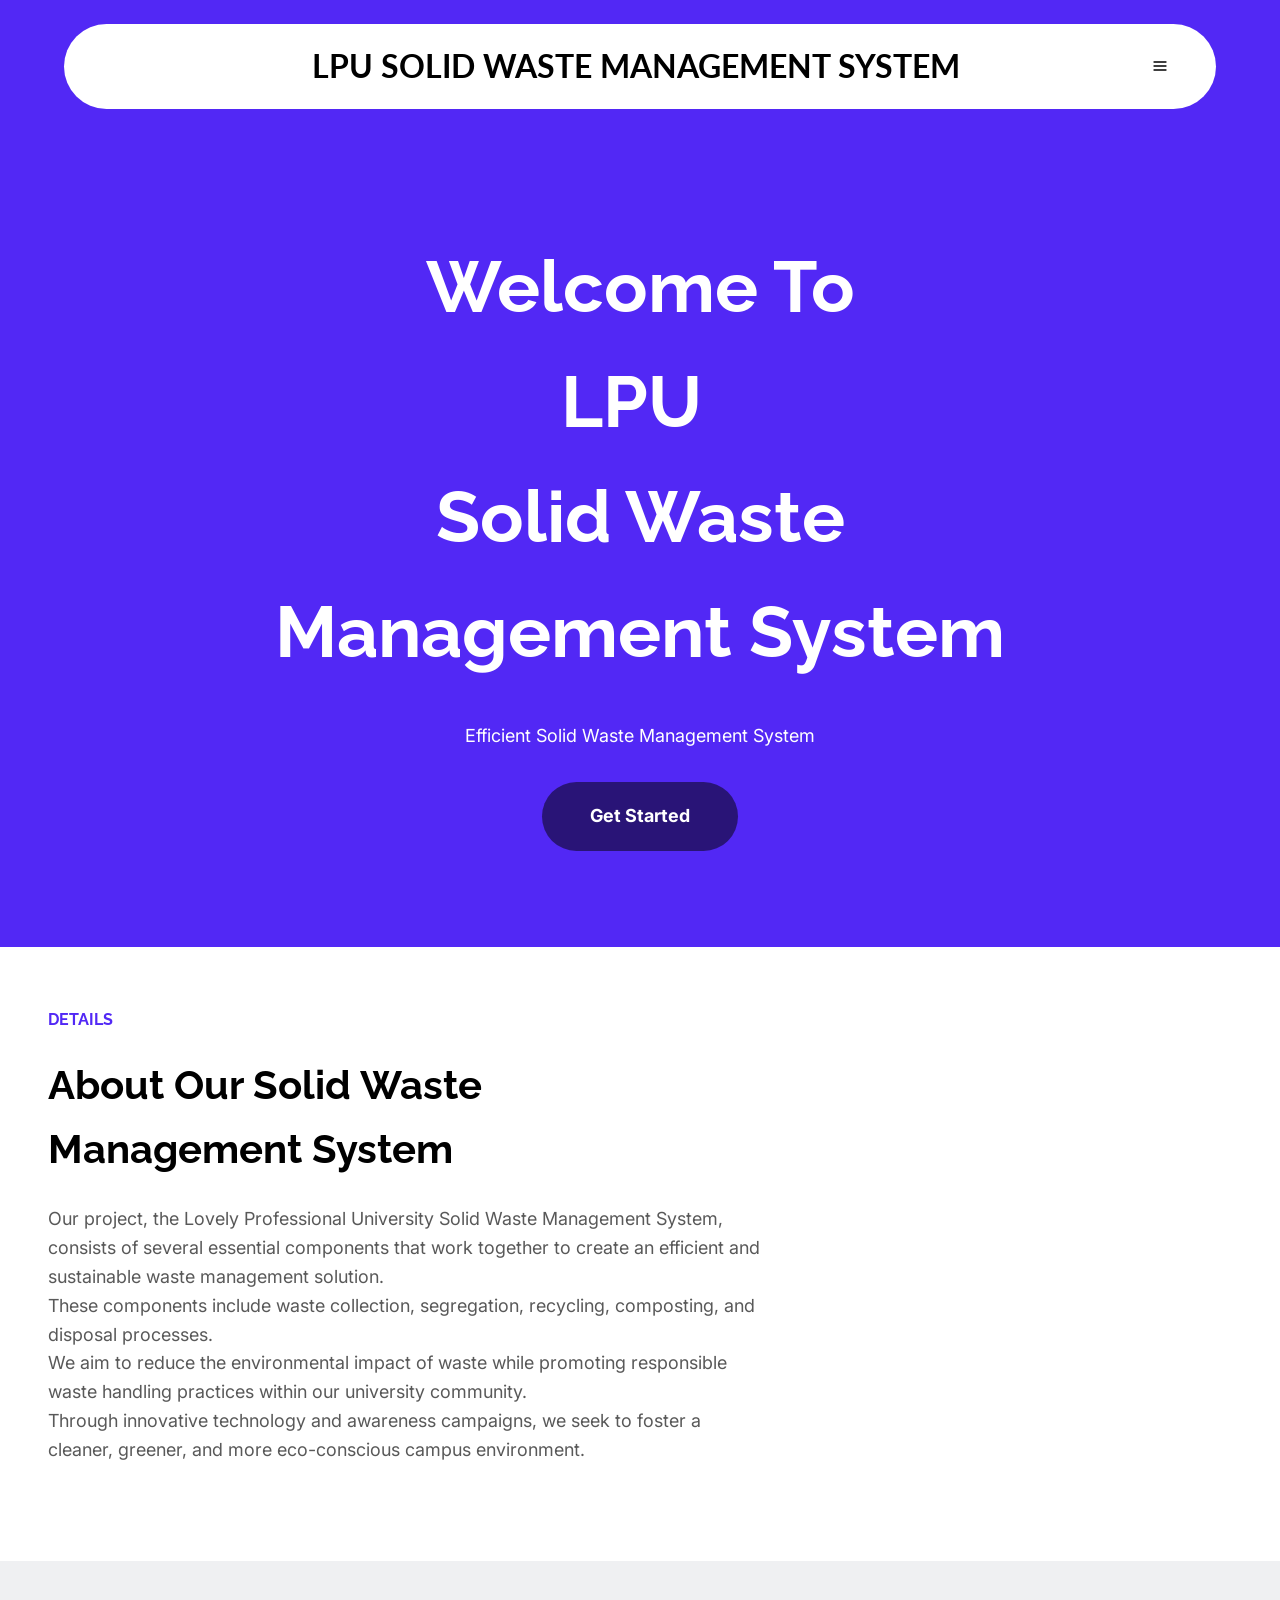
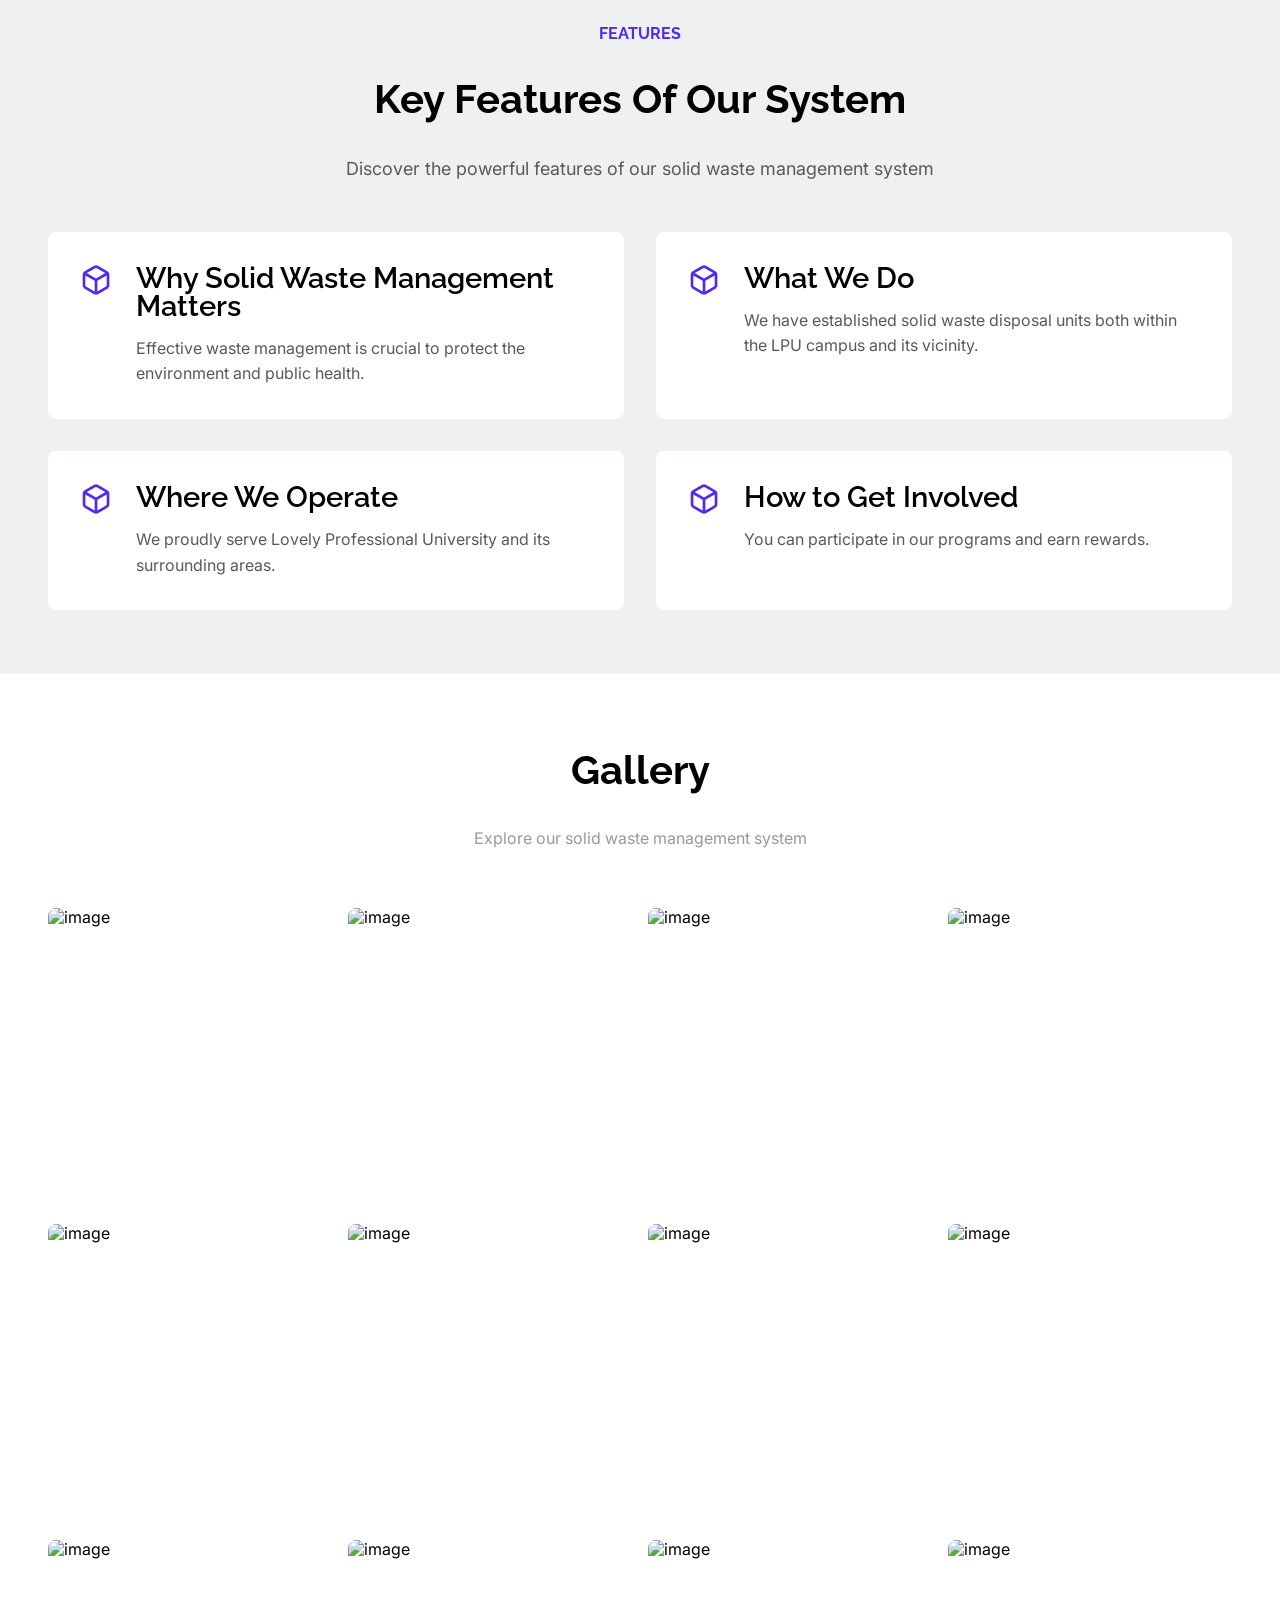
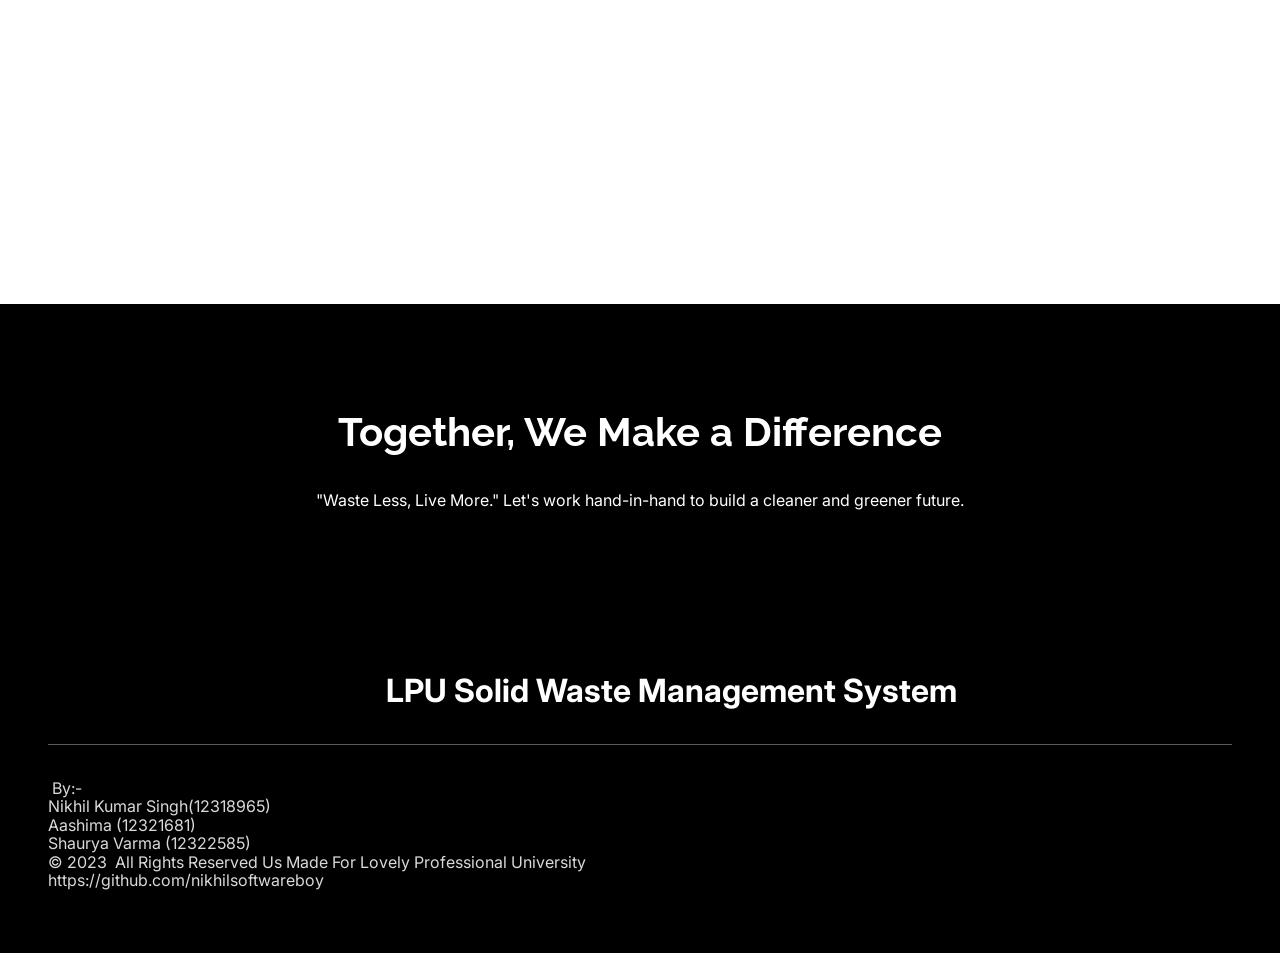
==== index.html @ 10f2317a "Add files via upload" ====
<!DOCTYPE html>
<html lang="en">
  <head>
    <title>Well Informed Appropriate Stinkbug</title>
    <meta property="og:title" content="Well Informed Appropriate Stinkbug" />
    <meta name="viewport" content="width=device-width, initial-scale=1.0" />
    <meta charset="utf-8" />
    <meta property="twitter:card" content="summary_large_image" />

    <style data-tag="reset-style-sheet">
      html {  line-height: 1.15;}body {  margin: 0;}* {  box-sizing: border-box;  border-width: 0;  border-style: solid;}p,li,ul,pre,div,h1,h2,h3,h4,h5,h6,figure,blockquote,figcaption {  margin: 0;  padding: 0;}button {  background-color: transparent;}button,input,optgroup,select,textarea {  font-family: inherit;  font-size: 100%;  line-height: 1.15;  margin: 0;}button,select {  text-transform: none;}button,[type="button"],[type="reset"],[type="submit"] {  -webkit-appearance: button;}button::-moz-focus-inner,[type="button"]::-moz-focus-inner,[type="reset"]::-moz-focus-inner,[type="submit"]::-moz-focus-inner {  border-style: none;  padding: 0;}button:-moz-focus,[type="button"]:-moz-focus,[type="reset"]:-moz-focus,[type="submit"]:-moz-focus {  outline: 1px dotted ButtonText;}a {  color: inherit;  text-decoration: inherit;}input {  padding: 2px 4px;}img {  display: block;}html { scroll-behavior: smooth  }
    </style>
    <style data-tag="default-style-sheet">
      html {
        font-family: Inter;
        font-size: 16px;
      }

      body {
        font-weight: 400;
        font-style:normal;
        text-decoration: none;
        text-transform: none;
        letter-spacing: normal;
        line-height: 1.15;
        color: var(--dl-color-gray-black);
        background-color: var(--dl-color-gray-white);

      }
    </style>
    <link
      rel="stylesheet"
      href="https://fonts.googleapis.com/css2?family=Inter:wght@100;200;300;400;500;600;700;800;900&amp;display=swap"
      data-tag="font"
    />
    <link
      rel="stylesheet"
      href="https://fonts.googleapis.com/css2?family=Raleway:ital,wght@0,100;0,200;0,300;0,400;0,500;0,600;0,700;0,800;0,900;1,100;1,200;1,300;1,400;1,500;1,600;1,700;1,800;1,900&amp;display=swap"
      data-tag="font"
    />
    <link
      rel="stylesheet"
      href="https://fonts.googleapis.com/css2?family=Lato:ital,wght@0,100;0,300;0,400;0,700;0,900;1,100;1,300;1,400;1,700;1,900&amp;display=swap"
      data-tag="font"
    />
    <style>
      @keyframes fade-in-left {
        0% {
          opacity: 0;
          transform: translateX(-20px);
        }
        100% {
          opacity: 1;
          transform: translateX(0);
        }
      }
    </style>
  </head>
  <body>
    <link rel="stylesheet" href="./style.css" />
    <div>
      <link href="./index.css" rel="stylesheet" />

      <div class="home-container">
        <div class="home-header">
          <header data-thq="thq-navbar" class="home-navbar-interactive">
            <div class="home-container1">
              <div data-thq="thq-navbar-nav" class="home-desktop-menu">
                <div class="home-buttons"></div>
              </div>
            </div>
            <span class="home-logo">
              &nbsp; LPU Solid Waste maNAGEMENT system&nbsp;
            </span>
            <div data-thq="thq-burger-menu" class="home-burger-menu">
              <svg viewBox="0 0 1024 1024" class="home-icon">
                <path
                  d="M128 554.667h768c23.552 0 42.667-19.115 42.667-42.667s-19.115-42.667-42.667-42.667h-768c-23.552 0-42.667 19.115-42.667 42.667s19.115 42.667 42.667 42.667zM128 298.667h768c23.552 0 42.667-19.115 42.667-42.667s-19.115-42.667-42.667-42.667h-768c-23.552 0-42.667 19.115-42.667 42.667s19.115 42.667 42.667 42.667zM128 810.667h768c23.552 0 42.667-19.115 42.667-42.667s-19.115-42.667-42.667-42.667h-768c-23.552 0-42.667 19.115-42.667 42.667s19.115 42.667 42.667 42.667z"
                ></path>
              </svg>
            </div>
            <div data-thq="thq-mobile-menu" class="home-mobile-menu">
              <div class="home-nav">
                <div class="home-top">
                  <span class="home-logo1">WASTE</span>
                  <div data-thq="thq-close-menu" class="home-close-menu">
                    <svg viewBox="0 0 1024 1024" class="home-icon02">
                      <path
                        d="M810 274l-238 238 238 238-60 60-238-238-238 238-60-60 238-238-238-238 60-60 238 238 238-238z"
                      ></path>
                    </svg>
                  </div>
                </div>
                <nav class="home-links">
                  <span class="home-nav1">Home</span>
                  <span class="home-nav2">About</span>
                  <span class="home-nav3">Services</span>
                  <span class="home-nav4">Features</span>
                  <span class="home-nav5">Contact</span>
                </nav>
                <div class="home-buttons1">
                  <button class="home-login button">Login</button>
                  <button class="home-register button">Register</button>
                </div>
              </div>
              <div>
                <svg viewBox="0 0 950.8571428571428 1024" class="home-icon04">
                  <path
                    d="M925.714 233.143c-25.143 36.571-56.571 69.143-92.571 95.429 0.571 8 0.571 16 0.571 24 0 244-185.714 525.143-525.143 525.143-104.571 0-201.714-30.286-283.429-82.857 14.857 1.714 29.143 2.286 44.571 2.286 86.286 0 165.714-29.143 229.143-78.857-81.143-1.714-149.143-54.857-172.571-128 11.429 1.714 22.857 2.857 34.857 2.857 16.571 0 33.143-2.286 48.571-6.286-84.571-17.143-148-91.429-148-181.143v-2.286c24.571 13.714 53.143 22.286 83.429 23.429-49.714-33.143-82.286-89.714-82.286-153.714 0-34.286 9.143-65.714 25.143-93.143 90.857 112 227.429 185.143 380.571 193.143-2.857-13.714-4.571-28-4.571-42.286 0-101.714 82.286-184.571 184.571-184.571 53.143 0 101.143 22.286 134.857 58.286 41.714-8 81.714-23.429 117.143-44.571-13.714 42.857-42.857 78.857-81.143 101.714 37.143-4 73.143-14.286 106.286-28.571z"
                  ></path></svg
                ><svg viewBox="0 0 877.7142857142857 1024" class="home-icon06">
                  <path
                    d="M585.143 512c0-80.571-65.714-146.286-146.286-146.286s-146.286 65.714-146.286 146.286 65.714 146.286 146.286 146.286 146.286-65.714 146.286-146.286zM664 512c0 124.571-100.571 225.143-225.143 225.143s-225.143-100.571-225.143-225.143 100.571-225.143 225.143-225.143 225.143 100.571 225.143 225.143zM725.714 277.714c0 29.143-23.429 52.571-52.571 52.571s-52.571-23.429-52.571-52.571 23.429-52.571 52.571-52.571 52.571 23.429 52.571 52.571zM438.857 152c-64 0-201.143-5.143-258.857 17.714-20 8-34.857 17.714-50.286 33.143s-25.143 30.286-33.143 50.286c-22.857 57.714-17.714 194.857-17.714 258.857s-5.143 201.143 17.714 258.857c8 20 17.714 34.857 33.143 50.286s30.286 25.143 50.286 33.143c57.714 22.857 194.857 17.714 258.857 17.714s201.143 5.143 258.857-17.714c20-8 34.857-17.714 50.286-33.143s25.143-30.286 33.143-50.286c22.857-57.714 17.714-194.857 17.714-258.857s5.143-201.143-17.714-258.857c-8-20-17.714-34.857-33.143-50.286s-30.286-25.143-50.286-33.143c-57.714-22.857-194.857-17.714-258.857-17.714zM877.714 512c0 60.571 0.571 120.571-2.857 181.143-3.429 70.286-19.429 132.571-70.857 184s-113.714 67.429-184 70.857c-60.571 3.429-120.571 2.857-181.143 2.857s-120.571 0.571-181.143-2.857c-70.286-3.429-132.571-19.429-184-70.857s-67.429-113.714-70.857-184c-3.429-60.571-2.857-120.571-2.857-181.143s-0.571-120.571 2.857-181.143c3.429-70.286 19.429-132.571 70.857-184s113.714-67.429 184-70.857c60.571-3.429 120.571-2.857 181.143-2.857s120.571-0.571 181.143 2.857c70.286 3.429 132.571 19.429 184 70.857s67.429 113.714 70.857 184c3.429 60.571 2.857 120.571 2.857 181.143z"
                  ></path></svg
                ><svg viewBox="0 0 602.2582857142856 1024" class="home-icon08">
                  <path
                    d="M548 6.857v150.857h-89.714c-70.286 0-83.429 33.714-83.429 82.286v108h167.429l-22.286 169.143h-145.143v433.714h-174.857v-433.714h-145.714v-169.143h145.714v-124.571c0-144.571 88.571-223.429 217.714-223.429 61.714 0 114.857 4.571 130.286 6.857z"
                  ></path>
                </svg>
              </div>
            </div>
          </header>
        </div>
        <div class="home-hero">
          <div class="home-hero1">
            <div class="home-container2">
              <h1 class="home-hero-heading heading1">
                <span class="home-text">Welcome To</span>
                <br />
                <span>LPU&nbsp;</span>
                <br />
                <span>Solid Waste Management System</span>
                <br />
              </h1>
              <span class="home-hero-sub-heading">
                Efficient Solid Waste Management System
              </span>
              <div class="home-btn-group">
                <button class="home-hero-button1 button">Get Started</button>
              </div>
            </div>
          </div>
        </div>
        <div class="home-details">
          <div class="home-details1">
            <div class="home-container3">
              <span class="home-text06 sectionTitle">
                <span>Details</span>
                <br />
              </span>
              <h2 class="home-details-heading heading2">
                About Our Solid Waste Management System
              </h2>
              <span class="home-details-sub-heading">
                <span>
                  Our project, the Lovely Professional University Solid Waste
                  Management System, consists of several essential components
                  that work together to create an efficient and sustainable
                  waste management solution.
                </span>
                <br />
                <span>
                  These components include waste collection, segregation,
                  recycling, composting, and disposal processes.
                </span>
                <br />
                <span>
                  We aim to reduce the environmental impact of waste while
                  promoting responsible waste handling practices within our
                  university community.
                </span>
                <br />
                <span>
                  Through innovative technology and awareness campaigns, we seek
                  to foster a cleaner, greener, and more eco-conscious campus
                  environment.
                </span>
              </span>
            </div>
            <img
              alt="image"
              src="https://yt3.ggpht.com/a-/AAuE7mDfHCKmHfafmrOfYuTd0xUIZ_JilP9uxpet3A=s900-mo-c-c0xffffffff-rj-k-no"
              class="home-details-image"
            />
          </div>
        </div>
        <div class="home-features">
          <div class="home-features-container">
            <div class="home-features1">
              <div class="home-container4">
                <span class="home-text16 sectionTitle">
                  <span>features</span>
                  <br />
                </span>
                <h2 class="home-features-heading heading2">
                  Key Features Of Our System
                </h2>
                <span class="home-features-sub-heading">
                  Discover the powerful features of our solid waste management
                  system
                </span>
              </div>
              <div class="home-container5">
                <div class="feature-card-feature-card">
                  <svg viewBox="0 0 1024 1024" class="feature-card-icon">
                    <path
                      d="M809.003 291.328l-297.003 171.819-297.003-171.819 275.456-157.397c4.779-2.731 9.899-4.48 15.147-5.333 9.301-1.451 18.987 0.128 27.904 5.291zM491.776 979.669c6.016 3.243 12.928 5.077 20.224 5.077 7.381 0 14.336-1.877 20.395-5.163 15.189-2.475 29.909-7.68 43.392-15.36l298.709-170.709c26.368-15.232 45.269-38.315 55.424-64.597 5.675-14.592 8.619-30.165 8.747-46.251v-341.333c0-20.395-4.821-39.723-13.397-56.917-0.939-3.029-2.219-5.973-3.883-8.832-1.963-3.371-4.267-6.357-6.912-8.96-1.323-1.835-2.731-3.669-4.139-5.419-9.813-12.203-21.845-22.528-35.456-30.507l-299.051-170.88c-26.027-15.019-55.467-19.84-83.328-15.531-15.531 2.432-30.507 7.637-44.288 15.488l-298.709 170.709c-16.341 9.429-29.824 21.888-40.149 36.267-2.56 2.56-4.864 5.547-6.784 8.832-1.664 2.901-2.987 5.888-3.925 8.96-1.707 3.456-3.243 6.955-4.608 10.496-5.632 14.635-8.576 30.208-8.704 45.995v341.632c0.043 30.293 10.581 58.197 28.331 80.128 9.813 12.203 21.845 22.528 35.456 30.507l299.051 170.88c13.824 7.979 28.587 13.099 43.605 15.445zM469.333 537.045v340.949l-277.12-158.336c-4.736-2.773-8.832-6.315-12.16-10.411-5.931-7.381-9.387-16.512-9.387-26.581v-318.379zM554.667 877.995v-340.949l298.667-172.757v318.379c-0.043 5.163-1.067 10.496-2.987 15.445-3.413 8.789-9.6 16.384-18.176 21.333z"
                    ></path>
                  </svg>
                  <div class="feature-card-container">
                    <h3 class="feature-card-text heading3">
                      <span>Why Solid Waste Management Matters</span>
                    </h3>
                    <span class="feature-card-text1">
                      <span>
                        Effective waste management is crucial to protect the
                        environment and public health.
                      </span>
                    </span>
                  </div>
                </div>
                <div class="feature-card-feature-card">
                  <svg viewBox="0 0 1024 1024" class="feature-card-icon">
                    <path
                      d="M809.003 291.328l-297.003 171.819-297.003-171.819 275.456-157.397c4.779-2.731 9.899-4.48 15.147-5.333 9.301-1.451 18.987 0.128 27.904 5.291zM491.776 979.669c6.016 3.243 12.928 5.077 20.224 5.077 7.381 0 14.336-1.877 20.395-5.163 15.189-2.475 29.909-7.68 43.392-15.36l298.709-170.709c26.368-15.232 45.269-38.315 55.424-64.597 5.675-14.592 8.619-30.165 8.747-46.251v-341.333c0-20.395-4.821-39.723-13.397-56.917-0.939-3.029-2.219-5.973-3.883-8.832-1.963-3.371-4.267-6.357-6.912-8.96-1.323-1.835-2.731-3.669-4.139-5.419-9.813-12.203-21.845-22.528-35.456-30.507l-299.051-170.88c-26.027-15.019-55.467-19.84-83.328-15.531-15.531 2.432-30.507 7.637-44.288 15.488l-298.709 170.709c-16.341 9.429-29.824 21.888-40.149 36.267-2.56 2.56-4.864 5.547-6.784 8.832-1.664 2.901-2.987 5.888-3.925 8.96-1.707 3.456-3.243 6.955-4.608 10.496-5.632 14.635-8.576 30.208-8.704 45.995v341.632c0.043 30.293 10.581 58.197 28.331 80.128 9.813 12.203 21.845 22.528 35.456 30.507l299.051 170.88c13.824 7.979 28.587 13.099 43.605 15.445zM469.333 537.045v340.949l-277.12-158.336c-4.736-2.773-8.832-6.315-12.16-10.411-5.931-7.381-9.387-16.512-9.387-26.581v-318.379zM554.667 877.995v-340.949l298.667-172.757v318.379c-0.043 5.163-1.067 10.496-2.987 15.445-3.413 8.789-9.6 16.384-18.176 21.333z"
                    ></path>
                  </svg>
                  <div class="feature-card-container">
                    <h3 class="feature-card-text heading3">
                      <span>What We Do</span>
                    </h3>
                    <span class="feature-card-text1">
                      <span>
                        We have established solid waste disposal units both
                        within the LPU campus and its vicinity.
                      </span>
                    </span>
                  </div>
                </div>
                <div class="feature-card-feature-card">
                  <svg viewBox="0 0 1024 1024" class="feature-card-icon">
                    <path
                      d="M809.003 291.328l-297.003 171.819-297.003-171.819 275.456-157.397c4.779-2.731 9.899-4.48 15.147-5.333 9.301-1.451 18.987 0.128 27.904 5.291zM491.776 979.669c6.016 3.243 12.928 5.077 20.224 5.077 7.381 0 14.336-1.877 20.395-5.163 15.189-2.475 29.909-7.68 43.392-15.36l298.709-170.709c26.368-15.232 45.269-38.315 55.424-64.597 5.675-14.592 8.619-30.165 8.747-46.251v-341.333c0-20.395-4.821-39.723-13.397-56.917-0.939-3.029-2.219-5.973-3.883-8.832-1.963-3.371-4.267-6.357-6.912-8.96-1.323-1.835-2.731-3.669-4.139-5.419-9.813-12.203-21.845-22.528-35.456-30.507l-299.051-170.88c-26.027-15.019-55.467-19.84-83.328-15.531-15.531 2.432-30.507 7.637-44.288 15.488l-298.709 170.709c-16.341 9.429-29.824 21.888-40.149 36.267-2.56 2.56-4.864 5.547-6.784 8.832-1.664 2.901-2.987 5.888-3.925 8.96-1.707 3.456-3.243 6.955-4.608 10.496-5.632 14.635-8.576 30.208-8.704 45.995v341.632c0.043 30.293 10.581 58.197 28.331 80.128 9.813 12.203 21.845 22.528 35.456 30.507l299.051 170.88c13.824 7.979 28.587 13.099 43.605 15.445zM469.333 537.045v340.949l-277.12-158.336c-4.736-2.773-8.832-6.315-12.16-10.411-5.931-7.381-9.387-16.512-9.387-26.581v-318.379zM554.667 877.995v-340.949l298.667-172.757v318.379c-0.043 5.163-1.067 10.496-2.987 15.445-3.413 8.789-9.6 16.384-18.176 21.333z"
                    ></path>
                  </svg>
                  <div class="feature-card-container">
                    <h3 class="feature-card-text heading3">
                      <span>Where We Operate</span>
                    </h3>
                    <span class="feature-card-text1">
                      <span>
                        We proudly serve Lovely Professional University and its
                        surrounding areas.
                      </span>
                    </span>
                  </div>
                </div>
                <div class="feature-card-feature-card">
                  <svg viewBox="0 0 1024 1024" class="feature-card-icon">
                    <path
                      d="M809.003 291.328l-297.003 171.819-297.003-171.819 275.456-157.397c4.779-2.731 9.899-4.48 15.147-5.333 9.301-1.451 18.987 0.128 27.904 5.291zM491.776 979.669c6.016 3.243 12.928 5.077 20.224 5.077 7.381 0 14.336-1.877 20.395-5.163 15.189-2.475 29.909-7.68 43.392-15.36l298.709-170.709c26.368-15.232 45.269-38.315 55.424-64.597 5.675-14.592 8.619-30.165 8.747-46.251v-341.333c0-20.395-4.821-39.723-13.397-56.917-0.939-3.029-2.219-5.973-3.883-8.832-1.963-3.371-4.267-6.357-6.912-8.96-1.323-1.835-2.731-3.669-4.139-5.419-9.813-12.203-21.845-22.528-35.456-30.507l-299.051-170.88c-26.027-15.019-55.467-19.84-83.328-15.531-15.531 2.432-30.507 7.637-44.288 15.488l-298.709 170.709c-16.341 9.429-29.824 21.888-40.149 36.267-2.56 2.56-4.864 5.547-6.784 8.832-1.664 2.901-2.987 5.888-3.925 8.96-1.707 3.456-3.243 6.955-4.608 10.496-5.632 14.635-8.576 30.208-8.704 45.995v341.632c0.043 30.293 10.581 58.197 28.331 80.128 9.813 12.203 21.845 22.528 35.456 30.507l299.051 170.88c13.824 7.979 28.587 13.099 43.605 15.445zM469.333 537.045v340.949l-277.12-158.336c-4.736-2.773-8.832-6.315-12.16-10.411-5.931-7.381-9.387-16.512-9.387-26.581v-318.379zM554.667 877.995v-340.949l298.667-172.757v318.379c-0.043 5.163-1.067 10.496-2.987 15.445-3.413 8.789-9.6 16.384-18.176 21.333z"
                    ></path>
                  </svg>
                  <div class="feature-card-container">
                    <h3 class="feature-card-text heading3">
                      <span>How to Get Involved</span>
                    </h3>
                    <span class="feature-card-text1">
                      <span>
                        You can participate in our programs and earn rewards.
                      </span>
                    </span>
                  </div>
                </div>
              </div>
            </div>
          </div>
        </div>
        <div class="home-gallery">
          <div class="home-gallery1">
            <h1 class="home-gallery-heading heading2">Gallery</h1>
            <span class="home-gallery-sub-heading">
              Explore our solid waste management system
            </span>
            <div class="home-container6">
              <div
                class="gallery-card3-gallery-card gallery-card3-root-class-name"
              >
                <img
                  alt="image"
                  src="https://encrypted-tbn0.gstatic.com/images?q=tbn:ANd9GcTvKQ8Y_Smaj_hsnzqI1EfhHM77uLbEuYyrBWVQsUe5ywedbfPXI1kIBJSXnTvp5ULg75Q&amp;usqp=CAU"
                  class="gallery-card3-image"
                />
              </div>
              <div
                class="gallery-card3-gallery-card gallery-card3-root-class-name1"
              >
                <img
                  alt="image"
                  src="https://cdn.britannica.com/02/141102-050-82CB8A59/Bulldozers-landfill.jpg"
                  class="gallery-card3-image"
                />
              </div>
              <div
                class="gallery-card3-gallery-card gallery-card3-root-class-name3"
              >
                <img
                  alt="image"
                  src="https://images.unsplash.com/photo-1517089596392-fb9a9033e05b?crop=entropy&amp;cs=tinysrgb&amp;fit=max&amp;fm=jpg&amp;ixid=M3w5MTMyMXwwfDF8cmFuZG9tfHx8fHx8fHx8MTY5OTQ2OTMxNXw&amp;ixlib=rb-4.0.3&amp;q=80&amp;w=400"
                  class="gallery-card3-image"
                />
              </div>
              <div
                class="gallery-card3-gallery-card gallery-card3-root-class-name2"
              >
                <img
                  alt="image"
                  src="https://encrypted-tbn0.gstatic.com/images?q=tbn:ANd9GcSQgepjjGo5iROyVCfMu6J8qBmb7WTWABnWIqV7XJyQnZBQjOolhm0Gj_L2SnJ195JWX-o&amp;usqp=CAU"
                  class="gallery-card3-image"
                />
              </div>
              <div
                class="gallery-card3-gallery-card gallery-card3-root-class-name4"
              >
                <img
                  alt="image"
                  src="https://images.unsplash.com/photo-1619975101891-8dc1c752aece?crop=entropy&amp;cs=tinysrgb&amp;fit=max&amp;fm=jpg&amp;ixid=M3w5MTMyMXwwfDF8cmFuZG9tfHx8fHx8fHx8MTY5OTQ2OTMxNXw&amp;ixlib=rb-4.0.3&amp;q=80&amp;w=400"
                  class="gallery-card3-image"
                />
              </div>
              <div
                class="gallery-card3-gallery-card gallery-card3-root-class-name5"
              >
                <img
                  alt="image"
                  src="https://encrypted-tbn0.gstatic.com/images?q=tbn:ANd9GcS6if8F3vrN01oordurTvw_cZBuQeyVDV_ixPeg3j5fuL4x43UlsKlNPH7FL1Md8yBS7Ak&amp;usqp=CAU"
                  class="gallery-card3-image"
                />
              </div>
              <div
                class="gallery-card3-gallery-card gallery-card3-root-class-name6"
              >
                <img
                  alt="image"
                  src="https://images.unsplash.com/photo-1574676039880-73da8368f0eb?crop=entropy&amp;cs=tinysrgb&amp;fit=max&amp;fm=jpg&amp;ixid=M3w5MTMyMXwwfDF8cmFuZG9tfHx8fHx8fHx8MTY5OTQ2OTMxNXw&amp;ixlib=rb-4.0.3&amp;q=80&amp;w=400"
                  class="gallery-card3-image"
                />
              </div>
              <div
                class="gallery-card3-gallery-card gallery-card3-root-class-name7"
              >
                <img
                  alt="image"
                  src="https://images.unsplash.com/photo-1654029351841-11a8c69582db?crop=entropy&amp;cs=tinysrgb&amp;fit=max&amp;fm=jpg&amp;ixid=M3w5MTMyMXwwfDF8cmFuZG9tfHx8fHx8fHx8MTY5OTQ2OTMxNXw&amp;ixlib=rb-4.0.3&amp;q=80&amp;w=400"
                  class="gallery-card3-image"
                />
              </div>
              <div
                class="gallery-card3-gallery-card gallery-card3-root-class-name8"
              >
                <img
                  alt="image"
                  src="https://encrypted-tbn0.gstatic.com/images?q=tbn:ANd9GcQrSR-jgi5GivRZKGS0ccUViqAJtrSYt0BmRBURQ-lxYDC1wPjWrSSx6zG77BKS91bAak8&amp;usqp=CAU"
                  class="gallery-card3-image"
                />
              </div>
              <div
                class="gallery-card3-gallery-card gallery-card3-root-class-name9"
              >
                <img
                  alt="image"
                  src="https://images.unsplash.com/photo-1487491424367-7571f9afbb30?crop=entropy&amp;cs=tinysrgb&amp;fit=max&amp;fm=jpg&amp;ixid=M3w5MTMyMXwwfDF8cmFuZG9tfHx8fHx8fHx8MTY5OTQ2OTMxNXw&amp;ixlib=rb-4.0.3&amp;q=80&amp;w=400"
                  class="gallery-card3-image"
                />
              </div>
              <div
                class="gallery-card3-gallery-card gallery-card3-root-class-name10"
              >
                <img
                  alt="image"
                  src="https://images.unsplash.com/photo-1579474719499-078545814cb2?crop=entropy&amp;cs=tinysrgb&amp;fit=max&amp;fm=jpg&amp;ixid=M3w5MTMyMXwwfDF8cmFuZG9tfHx8fHx8fHx8MTY5OTQ2OTMxNXw&amp;ixlib=rb-4.0.3&amp;q=80&amp;w=400"
                  class="gallery-card3-image"
                />
              </div>
              <div
                class="gallery-card3-gallery-card gallery-card3-root-class-name11"
              >
                <img
                  alt="image"
                  src="https://images.unsplash.com/photo-1620676524838-7017c424120e?crop=entropy&amp;cs=tinysrgb&amp;fit=max&amp;fm=jpg&amp;ixid=M3w5MTMyMXwwfDF8cmFuZG9tfHx8fHx8fHx8MTY5OTQ2OTMxNXw&amp;ixlib=rb-4.0.3&amp;q=80&amp;w=400"
                  class="gallery-card3-image"
                />
              </div>
            </div>
          </div>
        </div>
        <div class="home-banner">
          <div class="home-banner1">
            <h1 class="home-banner-heading heading2">
              Together, We Make a Difference
            </h1>
            <span class="home-banner-sub-heading">
              "Waste Less, Live More." Let's work hand-in-hand to build a
              cleaner and greener future.
            </span>
          </div>
        </div>
        <div class="home-footer">
          <footer class="home-footer1">
            <div class="home-container7">
              <span class="home-logo2">
                &nbsp; &nbsp; &nbsp; &nbsp; &nbsp; &nbsp; &nbsp; &nbsp; &nbsp;
                &nbsp; &nbsp; &nbsp; &nbsp; &nbsp; &nbsp; LPU Solid Waste
                Management System&nbsp; &nbsp; &nbsp; &nbsp; &nbsp; &nbsp;
                &nbsp; &nbsp; &nbsp; &nbsp;&nbsp;&nbsp;
              </span>
            </div>
            <div class="home-separator"></div>
            <div class="home-container8">
              <span class="home-text19">
                <span>&nbsp;By:-</span>
                <br />
                <span>Nikhil Kumar Singh(12318965)</span>
                <br />
                <span>Aashima (12321681)</span>
                <br />
                <span>Shaurya Varma (12322585)</span>
                <br />
                <span>
                  © 2023&nbsp; All Rights Reserved Us Made For Lovely
                  Professional University
                </span>
                <br />
                <span>https://github.com/nikhilsoftwareboy</span>
                <br />
              </span>
            </div>
          </footer>
        </div>
      </div>
    </div>
    <script
      data-section-id="navbar"
      src="https://unpkg.com/@teleporthq/teleport-custom-scripts"
    ></script>
  </body>
</html>
---- style.css ----
:root {
  --dl-color-gray-500: #595959;
  --dl-color-gray-700: #999999;
  --dl-color-gray-800: #595959;
  --dl-color-gray-900: #D9D9D9;
  --dl-size-size-large: 144px;
  --dl-size-size-small: 48px;
  --dl-color-danger-300: #A22020;
  --dl-color-danger-500: #BF2626;
  --dl-color-danger-700: #E14747;
  --dl-color-gray-black: #000000;
  --dl-color-gray-white: #FFFFFF;
  --dl-size-size-medium: 96px;
  --dl-size-size-xlarge: 192px;
  --dl-size-size-xsmall: 16px;
  --dl-space-space-unit: 16px;
  --dl-color-primary-100: #003EB3;
  --dl-color-primary-300: #0074F0;
  --dl-color-primary-500: #14A9FF;
  --dl-color-primary-700: #85DCFF;
  --dl-color-success-300: #199033;
  --dl-color-success-500: #32A94C;
  --dl-color-success-700: #4CC366;
  --dl-size-size-xxlarge: 288px;
  --dl-size-size-maxwidth: 1400px;
  --dl-radius-radius-round: 50%;
  --dl-space-space-halfunit: 8px;
  --dl-space-space-sixunits: 96px;
  --dl-space-space-twounits: 32px;
  --dl-color-primary1-blue60: #e2ddf5ff;
  --dl-color-primary1-blue80: #5228f5ff;
  --dl-radius-radius-radius2: 2px;
  --dl-radius-radius-radius4: 4px;
  --dl-radius-radius-radius8: 8px;
  --dl-space-space-fiveunits: 80px;
  --dl-space-space-fourunits: 64px;
  --dl-color-primary1-blue100: #291477ff;
  --dl-space-space-threeunits: 48px;
  --dl-color-secondary-gray500: #d9d9d9ff;
  --dl-color-secondary-grey400: #eff0f2ff;
  --dl-space-space-oneandhalfunits: 24px;
}
.button {
  color: var(--dl-color-gray-black);
  display: inline-block;
  padding: 0.5rem 1rem;
  border-color: var(--dl-color-gray-black);
  border-width: 1px;
  border-radius: 4px;
  background-color: var(--dl-color-gray-white);
}
.input {
  color: var(--dl-color-gray-black);
  cursor: auto;
  padding: 0.5rem 1rem;
  border-color: var(--dl-color-gray-black);
  border-width: 1px;
  border-radius: 4px;
  background-color: var(--dl-color-gray-white);
}
.textarea {
  color: var(--dl-color-gray-black);
  cursor: auto;
  padding: 0.5rem;
  border-color: var(--dl-color-gray-black);
  border-width: 1px;
  border-radius: 4px;
  background-color: var(--dl-color-gray-white);
}
.list {
  width: 100%;
  margin: 1em 0px 1em 0px;
  display: block;
  padding: 0px 0px 0px 1.5rem;
  list-style-type: none;
  list-style-position: outside;
}
.list-item {
  display: list-item;
}
.teleport-show {
  display: flex !important;
  transform: none !important;
}
.heading2 {
  font-size: 2.5rem;
}
.heading1 {
  font-size: 4.5rem;
  font-weight: 700;
}
.sectionTitle {
  font-size: 1rem;
  font-weight: 700;
  letter-spacing: 1.2;
  text-transform: uppercase;
}
.heading3 {
  font-size: 1.8rem;
}
.heading4 {
  font-size: 1.2rem;
}
.Heading {
  font-size: 32px;
  font-family: Inter;
  font-weight: 700;
  line-height: 1.15;
  text-transform: none;
  text-decoration: none;
}
.Content {
  font-size: 16px;
  font-family: Inter;
  font-weight: 400;
  line-height: 1.15;
  text-transform: none;
  text-decoration: none;
}
@media(max-width: 767px) {
  .heading2 {
    font-size: 1.8rem;
  }
  .heading1 {
    font-size: 2.5rem;
  }
  .heading3 {
    font-size: 1.1rem;
  }
  .heading4 {
    font-size: 1.2rem;
  }
}
---- index.css ----
.feature-card-feature-card {
  width: 100%;
  display: flex;
  padding: var(--dl-space-space-twounits);
  position: relative;
  align-items: flex-start;
  border-radius: var(--dl-radius-radius-radius8);
  flex-direction: row;
  justify-content: flex-start;
  background-color: var(--dl-color-gray-white);
}
.feature-card-icon {
  fill: var(--dl-color-primary1-blue80);
  width: 2rem;
  height: 2rem;
  flex-shrink: 0;
  margin-right: var(--dl-space-space-oneandhalfunits);
}
.feature-card-container {
  gap: var(--dl-space-space-unit);
  display: flex;
  position: relative;
  align-items: flex-start;
  flex-direction: column;
  justify-content: flex-start;
}
.feature-card-text {
  font-family: "Raleway";
  font-weight: 600;
  line-height: 28px;
}
.feature-card-text1 {
  color: var(--dl-color-gray-800);
  line-height: 1.6;
}
@media(max-width: 767px) {
  .feature-card-feature-card {
    flex-direction: row;
  }
  .feature-card-container {
    flex-direction: column;
  }
}
@media(max-width: 479px) {
  .feature-card-container {
    flex-direction: column;
  }
}

.gallery-card3-gallery-card {
  width: 100%;
  height: 300px;
  display: flex;
  position: relative;
  align-items: center;
  flex-direction: column;
  justify-content: center;
}
.gallery-card3-image {
  top: 0px;
  left: 0px;
  right: auto;
  width: 100%;
  bottom: auto;
  height: 300px;
  position: absolute;
  object-fit: cover;
  border-radius: var(--dl-radius-radius-radius8);
}











.gallery-card3-root-class-name11 {
  background-size: cover;
  background-image: url("https://play.teleporthq.io/static/svg/default-img.svg");
}













.home-container {
  width: 100%;
  display: flex;
  overflow: auto;
  min-height: 100vh;
  align-items: center;
  flex-direction: column;
}
.home-header {
  width: 100%;
  display: flex;
  align-items: center;
  padding-top: var(--dl-space-space-oneandhalfunits);
  flex-direction: column;
  padding-bottom: var(--dl-space-space-oneandhalfunits);
  justify-content: center;
  background-color: var(--dl-color-primary1-blue80);
}
.home-navbar-interactive {
  width: 90%;
  display: flex;
  position: sticky;
  max-width: var(--dl-size-size-maxwidth);
  align-items: center;
  padding-top: var(--dl-space-space-oneandhalfunits);
  padding-left: var(--dl-space-space-threeunits);
  border-radius: 50px;
  padding-right: var(--dl-space-space-threeunits);
  padding-bottom: var(--dl-space-space-oneandhalfunits);
  justify-content: space-between;
  background-color: var(--dl-color-gray-white);
}
.home-container1 {
  flex: 0 0 auto;
  width: auto;
  height: auto;
  display: flex;
  align-items: space-between;
  flex-direction: column;
}
.home-desktop-menu {
  flex: 1;
  display: none;
  justify-content: space-between;
}
.home-buttons {
  border: 2px dashed rgba(120, 120, 120, 0.4);
  display: flex;
  align-items: center;
  flex-direction: row;
  justify-content: space-between;
}
.home-logo {
  color: var(--dl-color-gray-black);
  font-size: 2em;
  text-align: justify;
  font-family: "Lato";
  font-weight: bold;
  text-transform: uppercase;
}
.home-burger-menu {
  display: flex;
}
.home-icon {
  width: var(--dl-size-size-xsmall);
  cursor: pointer;
  height: var(--dl-size-size-xsmall);
}
.home-mobile-menu {
  top: 0px;
  left: 0px;
  width: 100%;
  height: 100vh;
  display: none;
  padding: 32px;
  z-index: 100;
  position: absolute;
  border-radius: 50px;
  flex-direction: column;
  justify-content: space-between;
  background-color: var(--dl-color-gray-white);
}
.home-nav {
  display: flex;
  align-items: flex-start;
  flex-direction: column;
}
.home-top {
  width: 100%;
  display: flex;
  align-items: center;
  margin-bottom: var(--dl-space-space-threeunits);
  justify-content: space-between;
}
.home-logo1 {
  font-size: 2em;
  font-weight: bold;
}
.home-close-menu {
  display: flex;
  align-items: center;
  justify-content: center;
}
.home-icon02 {
  fill: var(--dl-color-gray-900);
  width: var(--dl-size-size-xsmall);
  cursor: pointer;
  height: var(--dl-size-size-xsmall);
}
.home-links {
  flex: 0 0 auto;
  display: flex;
  align-self: flex-start;
  align-items: flex-start;
  flex-direction: column;
}
.home-nav1 {
  color: var(--dl-color-gray-black);
  margin-bottom: var(--dl-space-space-unit);
}
.home-nav2 {
  color: var(--dl-color-gray-black);
  margin-bottom: var(--dl-space-space-unit);
}
.home-nav3 {
  color: var(--dl-color-gray-black);
  margin-bottom: var(--dl-space-space-unit);
}
.home-nav4 {
  color: var(--dl-color-gray-black);
  margin-bottom: var(--dl-space-space-unit);
}
.home-nav5 {
  color: var(--dl-color-gray-black);
  margin-bottom: var(--dl-space-space-unit);
}
.home-buttons1 {
  display: flex;
  margin-top: var(--dl-space-space-unit);
  align-items: center;
  flex-direction: row;
  justify-content: space-between;
}
.home-login {
  border-color: var(--dl-color-primary1-blue100);
  border-width: 1px;
  margin-right: var(--dl-space-space-twounits);
  padding-left: 1.5rem;
  border-radius: 30px;
  padding-right: 1.5rem;
}
.home-register {
  color: var(--dl-color-gray-white);
  transition: 0.3s;
  border-color: var(--dl-color-primary1-blue100);
  border-width: 1px;
  padding-left: 1.5rem;
  border-radius: 30px;
  padding-right: 1.5rem;
  background-color: var(--dl-color-primary1-blue100);
}
.home-register:hover {
  border-color: #849492ff;
  background-color: #849492ff;
}
.home-icon04 {
  width: var(--dl-size-size-xsmall);
  height: var(--dl-size-size-xsmall);
  margin-right: var(--dl-space-space-twounits);
}
.home-icon06 {
  width: var(--dl-size-size-xsmall);
  height: var(--dl-size-size-xsmall);
  margin-right: var(--dl-space-space-twounits);
}
.home-icon08 {
  width: var(--dl-size-size-xsmall);
  height: var(--dl-size-size-xsmall);
}
.home-hero {
  flex: 0 0 auto;
  width: 100%;
  height: auto;
  display: flex;
  align-items: flex-start;
  justify-content: center;
  background-color: var(--dl-color-primary1-blue80);
}
.home-hero1 {
  width: 100%;
  display: flex;
  max-width: var(--dl-size-size-maxwidth);
  min-height: auto;
  align-items: center;
  padding-top: var(--dl-space-space-sixunits);
  padding-left: var(--dl-space-space-threeunits);
  padding-right: var(--dl-space-space-threeunits);
  flex-direction: column;
  padding-bottom: var(--dl-space-space-sixunits);
  justify-content: center;
}
.home-container2 {
  gap: var(--dl-space-space-twounits);
  display: flex;
  align-items: center;
  flex-direction: column;
  justify-content: flex-start;
}
.home-hero-heading {
  color: var(--dl-color-gray-white);
  max-width: 800px;
  text-align: center;
  font-family: "Raleway";
  line-height: 1.6;
}
.home-hero-sub-heading {
  color: var(--dl-color-gray-white);
  font-size: 18px;
  text-align: center;
  line-height: 1.6;
}
.home-btn-group {
  gap: var(--dl-space-space-oneandhalfunits);
  display: flex;
  align-items: center;
  flex-direction: row;
}
.home-hero-button1 {
  color: var(--dl-color-gray-white);
  font-size: 18px;
  transition: 0.3s;
  font-weight: bold;
  padding-top: 1.5rem;
  border-color: var(--dl-color-primary1-blue100);
  border-width: 0px;
  padding-left: 3rem;
  border-radius: 45px;
  padding-right: 3rem;
  padding-bottom: 1.5rem;
  background-color: var(--dl-color-primary1-blue100);
}
.home-hero-button1:hover {
  color: var(--dl-color-gray-white);
  border-color: rgba(41, 20, 119, 0.9);
  background-color: rgba(41, 20, 119, 0.9);
}
.home-details {
  flex: 0 0 auto;
  width: 100%;
  height: auto;
  display: flex;
  align-items: center;
  justify-content: center;
}
.home-details1 {
  width: 100%;
  display: flex;
  max-width: var(--dl-size-size-maxwidth);
  align-items: center;
  padding-top: var(--dl-space-space-fourunits);
  padding-left: var(--dl-space-space-threeunits);
  padding-right: var(--dl-space-space-threeunits);
  padding-bottom: var(--dl-space-space-fourunits);
  justify-content: space-between;
}
.home-container3 {
  flex: 1;
  display: flex;
  align-items: flex-start;
  flex-direction: column;
  justify-content: flex-start;
}
.home-text06 {
  color: var(--dl-color-primary1-blue80);
  text-align: left;
  font-family: "Raleway";
  margin-bottom: var(--dl-space-space-oneandhalfunits);
}
.home-details-heading {
  width: 80%;
  text-align: left;
  font-family: "Raleway";
  line-height: 1.6;
  margin-bottom: var(--dl-space-space-oneandhalfunits);
}
.home-details-sub-heading {
  color: var(--dl-color-gray-800);
  font-size: 18px;
  text-align: left;
  line-height: 1.6;
  margin-bottom: var(--dl-space-space-twounits);
}
.home-details-image {
  width: 400px;
  height: 400px;
  object-fit: cover;
  margin-left: var(--dl-space-space-fourunits);
  border-radius: var(--dl-radius-radius-round);
}
.home-features {
  flex: 0 0 auto;
  width: 100%;
  height: auto;
  display: flex;
  align-items: center;
  justify-content: center;
}
.home-features-container {
  flex: 0 0 auto;
  width: 100%;
  display: flex;
  align-items: center;
  flex-direction: column;
  justify-content: center;
  background-color: var(--dl-color-secondary-grey400);
}
.home-features1 {
  gap: var(--dl-space-space-threeunits);
  width: 100%;
  display: flex;
  max-width: var(--dl-size-size-maxwidth);
  align-items: center;
  padding-top: var(--dl-space-space-fourunits);
  padding-left: var(--dl-space-space-threeunits);
  padding-right: var(--dl-space-space-threeunits);
  flex-direction: column;
  padding-bottom: var(--dl-space-space-fourunits);
  justify-content: flex-start;
}
.home-container4 {
  display: flex;
  align-items: center;
  flex-direction: column;
  justify-content: flex-start;
}
.home-text16 {
  color: var(--dl-color-primary1-blue80);
  font-family: "Raleway";
  margin-bottom: var(--dl-space-space-oneandhalfunits);
}
.home-features-heading {
  font-family: "Raleway";
  line-height: 1.6;
  margin-bottom: var(--dl-space-space-oneandhalfunits);
}
.home-features-sub-heading {
  color: var(--dl-color-gray-800);
  font-size: 18px;
  text-align: center;
  line-height: 1.6;
}
.home-container5 {
  width: 100%;
  display: grid;
  grid-gap: var(--dl-space-space-twounits);
  grid-template-columns: 1fr 1fr;
}
.home-gallery {
  flex: 0 0 auto;
  width: 100%;
  height: auto;
  display: flex;
  align-items: center;
  justify-content: center;
}
.home-gallery1 {
  gap: var(--dl-space-space-oneandhalfunits);
  width: 100%;
  display: flex;
  max-width: var(--dl-size-size-maxwidth);
  align-items: center;
  padding-top: var(--dl-space-space-fourunits);
  padding-left: var(--dl-space-space-threeunits);
  padding-right: var(--dl-space-space-threeunits);
  flex-direction: column;
  padding-bottom: var(--dl-space-space-fourunits);
}
.home-gallery-heading {
  text-align: center;
  font-family: "Raleway";
  line-height: 1.6;
}
.home-gallery-sub-heading {
  color: rgb(153, 153, 153);
  text-align: center;
  line-height: 1.6;
  padding-left: var(--dl-space-space-threeunits);
  padding-right: var(--dl-space-space-threeunits);
}
.home-container6 {
  width: 100%;
  display: grid;
  grid-gap: var(--dl-space-space-unit);
  margin-top: var(--dl-space-space-twounits);
  grid-template-columns: 1fr 1fr 1fr 1fr;
}
.home-banner {
  flex: 0 0 auto;
  width: 100%;
  height: auto;
  display: flex;
  align-items: center;
  justify-content: center;
  background-color: var(--dl-color-gray-black);
}
.home-banner1 {
  gap: var(--dl-space-space-oneandhalfunits);
  width: var(--dl-size-size-maxwidth);
  display: flex;
  position: relative;
  align-items: center;
  padding-top: var(--dl-space-space-sixunits);
  padding-left: var(--dl-space-space-fiveunits);
  padding-right: var(--dl-space-space-fiveunits);
  flex-direction: column;
  padding-bottom: var(--dl-space-space-sixunits);
  justify-content: flex-start;
}
.home-banner-heading {
  color: var(--dl-color-gray-white);
  text-align: center;
  font-family: "Raleway";
  line-height: 1.6;
}
.home-banner-sub-heading {
  color: var(--dl-color-gray-white);
  max-width: var(--dl-size-size-maxwidth);
  text-align: center;
  line-height: 1.6;
}
.home-footer {
  flex: 0 0 auto;
  width: 100%;
  height: auto;
  display: flex;
  align-items: center;
  justify-content: center;
  background-color: var(--dl-color-gray-black);
}
.home-footer1 {
  width: 100%;
  height: 344px;
  display: flex;
  max-width: var(--dl-size-size-maxwidth);
  align-items: center;
  padding-top: var(--dl-space-space-fourunits);
  padding-left: var(--dl-space-space-threeunits);
  padding-right: var(--dl-space-space-threeunits);
  flex-direction: column;
  padding-bottom: var(--dl-space-space-fourunits);
  justify-content: space-between;
}
.home-container7 {
  gap: var(--dl-space-space-oneandhalfunits);
  display: flex;
  max-width: var(--dl-size-size-maxwidth);
  align-items: center;
  flex-direction: column;
  justify-content: flex-start;
}
.home-logo2 {
  color: var(--dl-color-gray-white);
  font-size: 2em;
  font-weight: bold;
}
.home-separator {
  flex: 0 0 auto;
  width: 100%;
  height: 0px;
  display: flex;
  margin-top: var(--dl-space-space-twounits);
  align-items: flex-start;
  margin-left: 0px;
  border-color: var(--dl-color-gray-800);
  border-style: solid;
  border-width: 1px;
  margin-right: 0px;
  margin-bottom: var(--dl-space-space-twounits);
  flex-direction: row;
  border-top-width: 0px;
  border-left-width: 0px;
  border-right-width: 0px;
}
.home-container8 {
  flex: 0 0 auto;
  width: 100%;
  display: flex;
  align-items: center;
  flex-direction: row;
  justify-content: flex-start;
}
.home-text19 {
  color: var(--dl-color-secondary-gray500);
}
@media(max-width: 1200px) {
  .home-desktop-menu {
    display: none;
  }
  .home-burger-menu {
    display: flex;
  }
}
@media(max-width: 991px) {
  .home-hero1 {
    flex-direction: column;
  }
  .home-container2 {
    align-items: center;
    margin-right: 0px;
    margin-bottom: var(--dl-space-space-twounits);
    padding-right: 0px;
  }
  .home-hero-heading {
    text-align: center;
  }
  .home-text {
    text-align: center;
  }
  .home-hero-sub-heading {
    text-align: center;
    padding-left: var(--dl-space-space-threeunits);
    padding-right: var(--dl-space-space-threeunits);
  }
  .home-details-sub-heading {
    text-align: center;
    padding-left: var(--dl-space-space-threeunits);
    padding-right: var(--dl-space-space-threeunits);
  }
  .home-features-sub-heading {
    text-align: center;
    padding-left: var(--dl-space-space-threeunits);
    padding-right: var(--dl-space-space-threeunits);
  }
  .home-gallery-sub-heading {
    text-align: center;
  }
  .home-container6 {
    grid-template-columns: 1fr 1fr 1fr;
  }
  .home-banner-sub-heading {
    max-width: 100%;
  }
}
@media(max-width: 767px) {
  .home-navbar-interactive {
    padding-left: var(--dl-space-space-twounits);
    padding-right: var(--dl-space-space-twounits);
  }
  .home-burger-menu {
    align-items: center;
    justify-content: center;
  }
  .home-mobile-menu {
    padding-top: var(--dl-space-space-oneandhalfunits);
    padding-left: var(--dl-space-space-twounits);
    padding-right: var(--dl-space-space-twounits);
    padding-bottom: var(--dl-space-space-oneandhalfunits);
  }
  .home-nav1 {
    margin-bottom: var(--dl-space-space-unit);
  }
  .home-nav2 {
    margin-left: 0;
    margin-bottom: var(--dl-space-space-unit);
  }
  .home-nav3 {
    margin-left: 0;
    margin-bottom: var(--dl-space-space-unit);
  }
  .home-nav4 {
    margin-left: 0;
    margin-bottom: var(--dl-space-space-unit);
  }
  .home-nav5 {
    margin-left: 0;
    margin-bottom: var(--dl-space-space-unit);
  }
  .home-hero1 {
    padding-left: var(--dl-space-space-twounits);
    padding-right: var(--dl-space-space-twounits);
  }
  .home-hero-sub-heading {
    padding-left: var(--dl-space-space-unit);
    padding-right: var(--dl-space-space-unit);
  }
  .home-details1 {
    align-items: center;
    padding-left: var(--dl-space-space-twounits);
    padding-right: var(--dl-space-space-twounits);
    flex-direction: column;
    justify-content: center;
  }
  .home-container3 {
    align-items: center;
    justify-content: flex-start;
  }
  .home-text06 {
    text-align: center;
  }
  .home-details-heading {
    text-align: center;
  }
  .home-details-sub-heading {
    text-align: center;
    padding-left: var(--dl-space-space-unit);
    padding-right: var(--dl-space-space-unit);
  }
  .home-details-image {
    margin-top: var(--dl-space-space-threeunits);
    margin-left: 0px;
  }
  .home-features1 {
    padding-left: var(--dl-space-space-twounits);
    padding-right: var(--dl-space-space-twounits);
  }
  .home-features-sub-heading {
    padding-left: var(--dl-space-space-unit);
    padding-right: var(--dl-space-space-unit);
  }
  .home-container5 {
    grid-template-columns: 1fr;
  }
  .home-gallery1 {
    padding-left: var(--dl-space-space-twounits);
    padding-right: var(--dl-space-space-twounits);
  }
  .home-gallery-sub-heading {
    padding-left: var(--dl-space-space-unit);
    padding-right: var(--dl-space-space-unit);
  }
  .home-container6 {
    grid-template-columns: 1fr 1fr;
  }
  .home-banner1 {
    padding-left: var(--dl-space-space-twounits);
    padding-right: var(--dl-space-space-twounits);
  }
  .home-banner-sub-heading {
    padding-left: var(--dl-space-space-unit);
    padding-right: var(--dl-space-space-unit);
  }
  .home-footer1 {
    padding-left: var(--dl-space-space-twounits);
    padding-right: var(--dl-space-space-twounits);
  }
  .home-separator {
    margin-top: var(--dl-space-space-oneandhalfunits);
    margin-left: 0px;
    margin-right: 0px;
    margin-bottom: var(--dl-space-space-oneandhalfunits);
  }
  .home-container8 {
    align-items: center;
    flex-direction: column;
    justify-content: space-between;
  }
  .home-text19 {
    margin-bottom: var(--dl-space-space-oneandhalfunits);
  }
}
@media(max-width: 479px) {
  .home-navbar-interactive {
    width: 90%;
    padding: var(--dl-space-space-unit);
  }
  .home-logo {
    font-size: 1.5em;
  }
  .home-mobile-menu {
    padding: 16px;
  }
  .home-logo1 {
    font-size: 1.5em;
  }
  .home-icon02 {
    fill: var(--dl-color-gray-900);
  }
  .home-hero1 {
    padding-top: var(--dl-space-space-twounits);
    padding-left: var(--dl-space-space-unit);
    padding-right: var(--dl-space-space-unit);
    padding-bottom: var(--dl-space-space-twounits);
  }
  .home-container2 {
    margin-bottom: var(--dl-space-space-unit);
  }
  .home-btn-group {
    flex-direction: column;
  }
  .home-features1 {
    padding-top: var(--dl-space-space-twounits);
    padding-left: var(--dl-space-space-unit);
    padding-right: var(--dl-space-space-unit);
    padding-bottom: var(--dl-space-space-twounits);
  }
  .home-gallery1 {
    padding: var(--dl-space-space-unit);
  }
  .home-container6 {
    grid-template-columns: 1fr;
  }
  .home-banner1 {
    padding-top: var(--dl-space-space-twounits);
    padding-left: var(--dl-space-space-unit);
    padding-right: var(--dl-space-space-unit);
    padding-bottom: var(--dl-space-space-twounits);
  }
  .home-footer1 {
    padding: var(--dl-space-space-unit);
  }
  .home-separator {
    margin-top: var(--dl-space-space-oneandhalfunits);
    margin-bottom: var(--dl-space-space-oneandhalfunits);
  }
  .home-container8 {
    align-items: center;
    flex-direction: column;
    justify-content: space-between;
  }
  .home-text19 {
    text-align: center;
    margin-bottom: var(--dl-space-space-oneandhalfunits);
  }
}
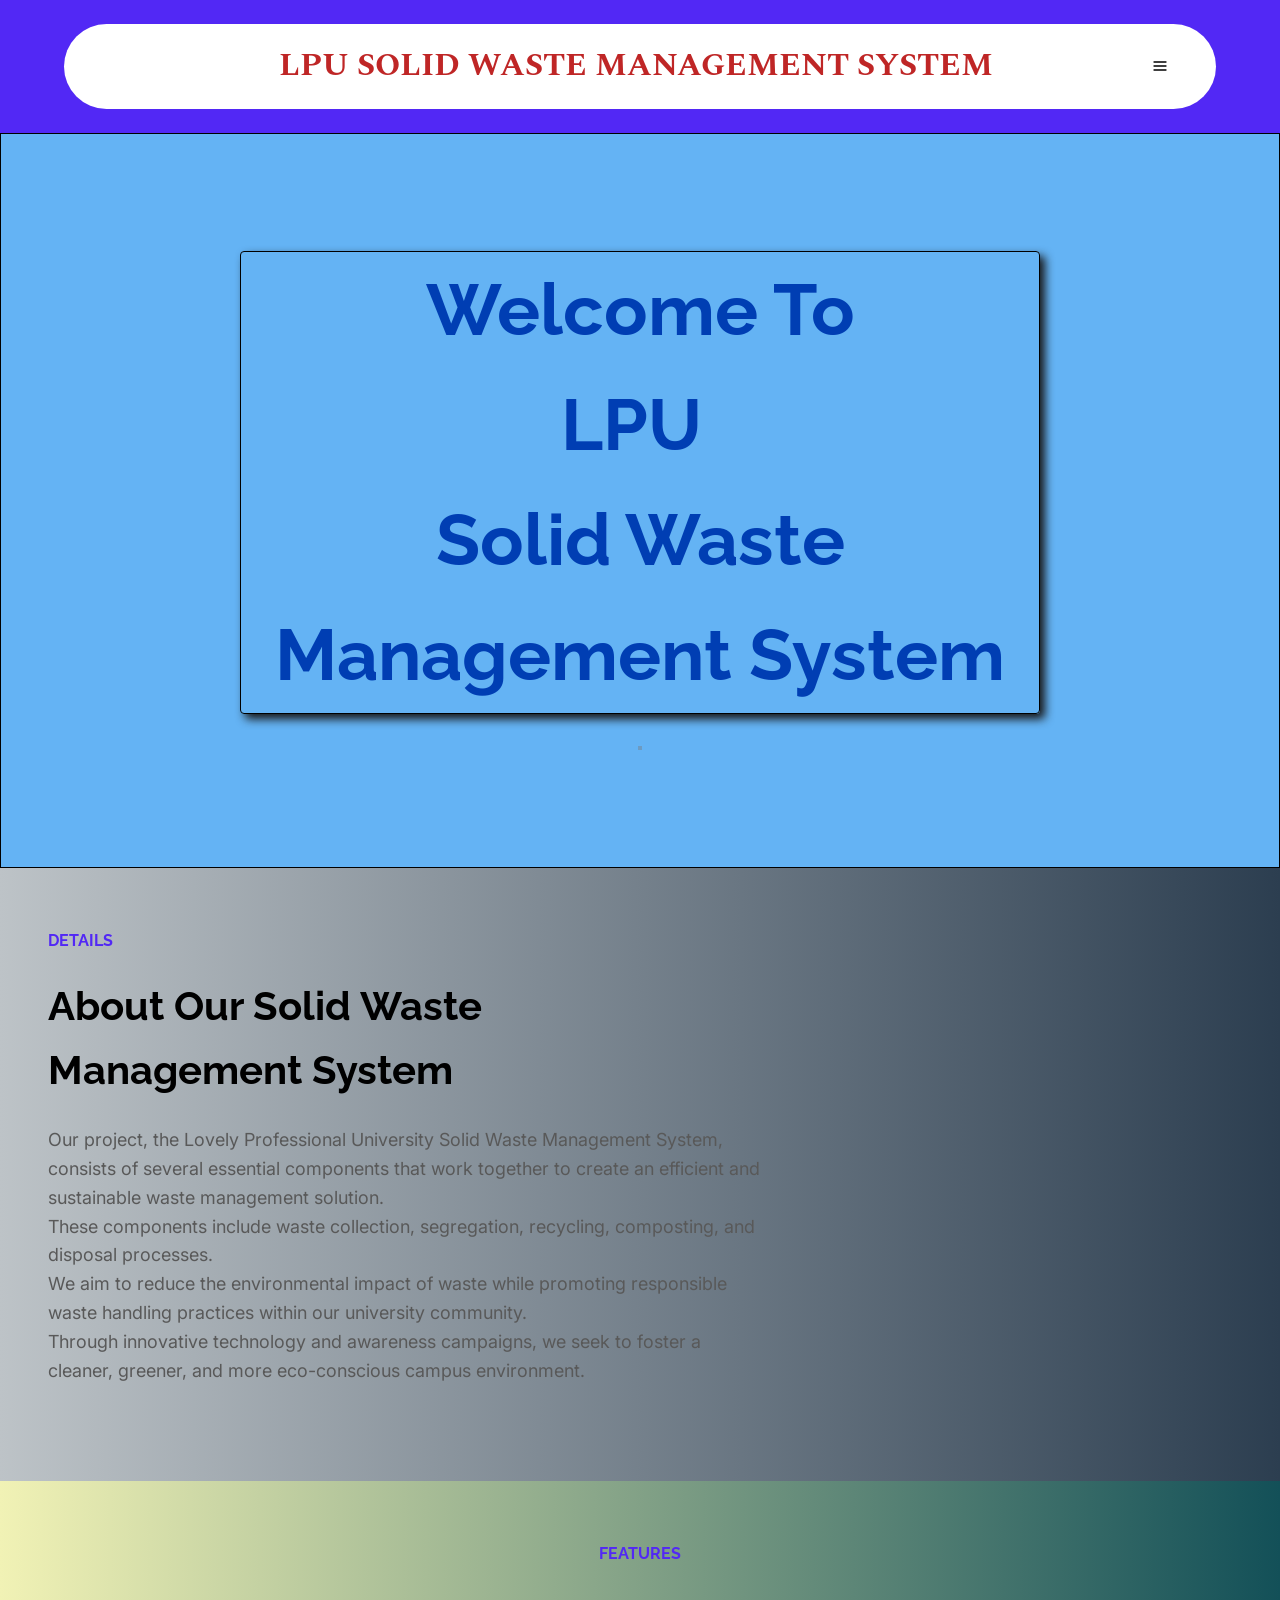
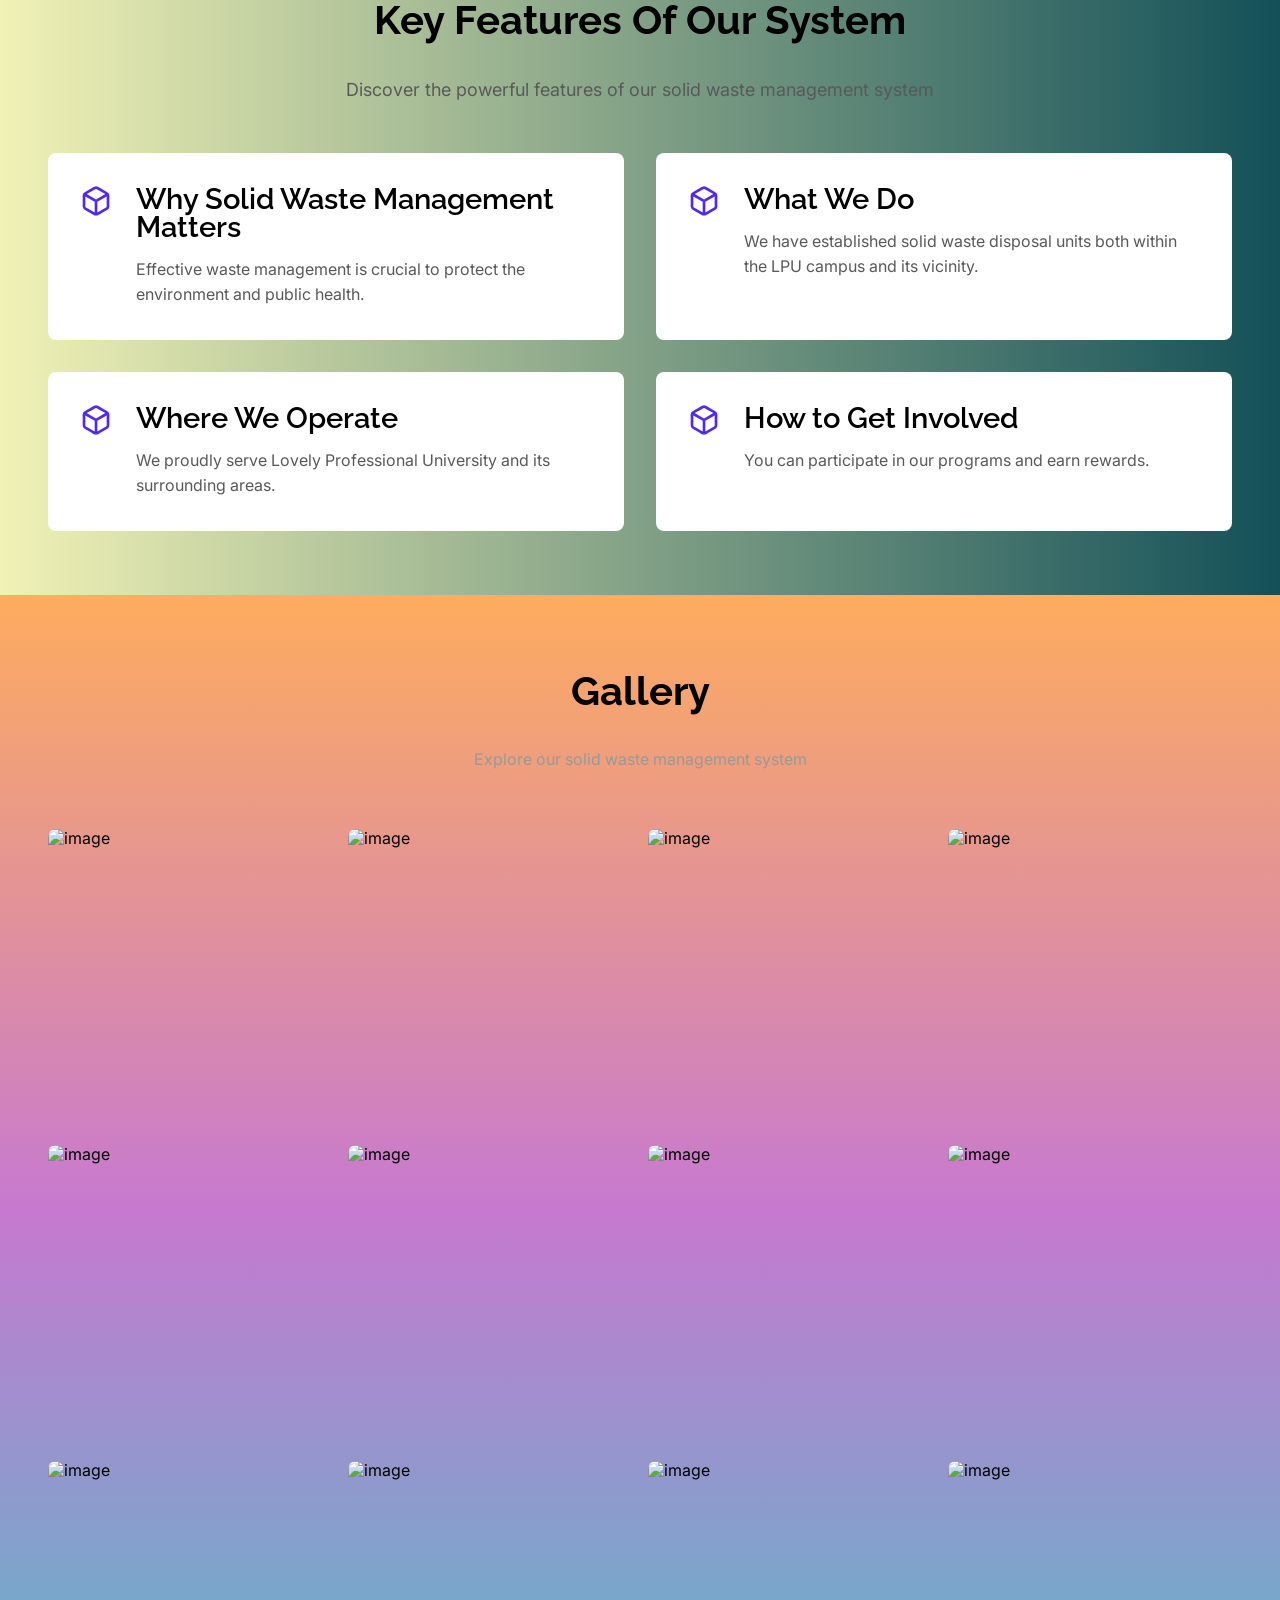
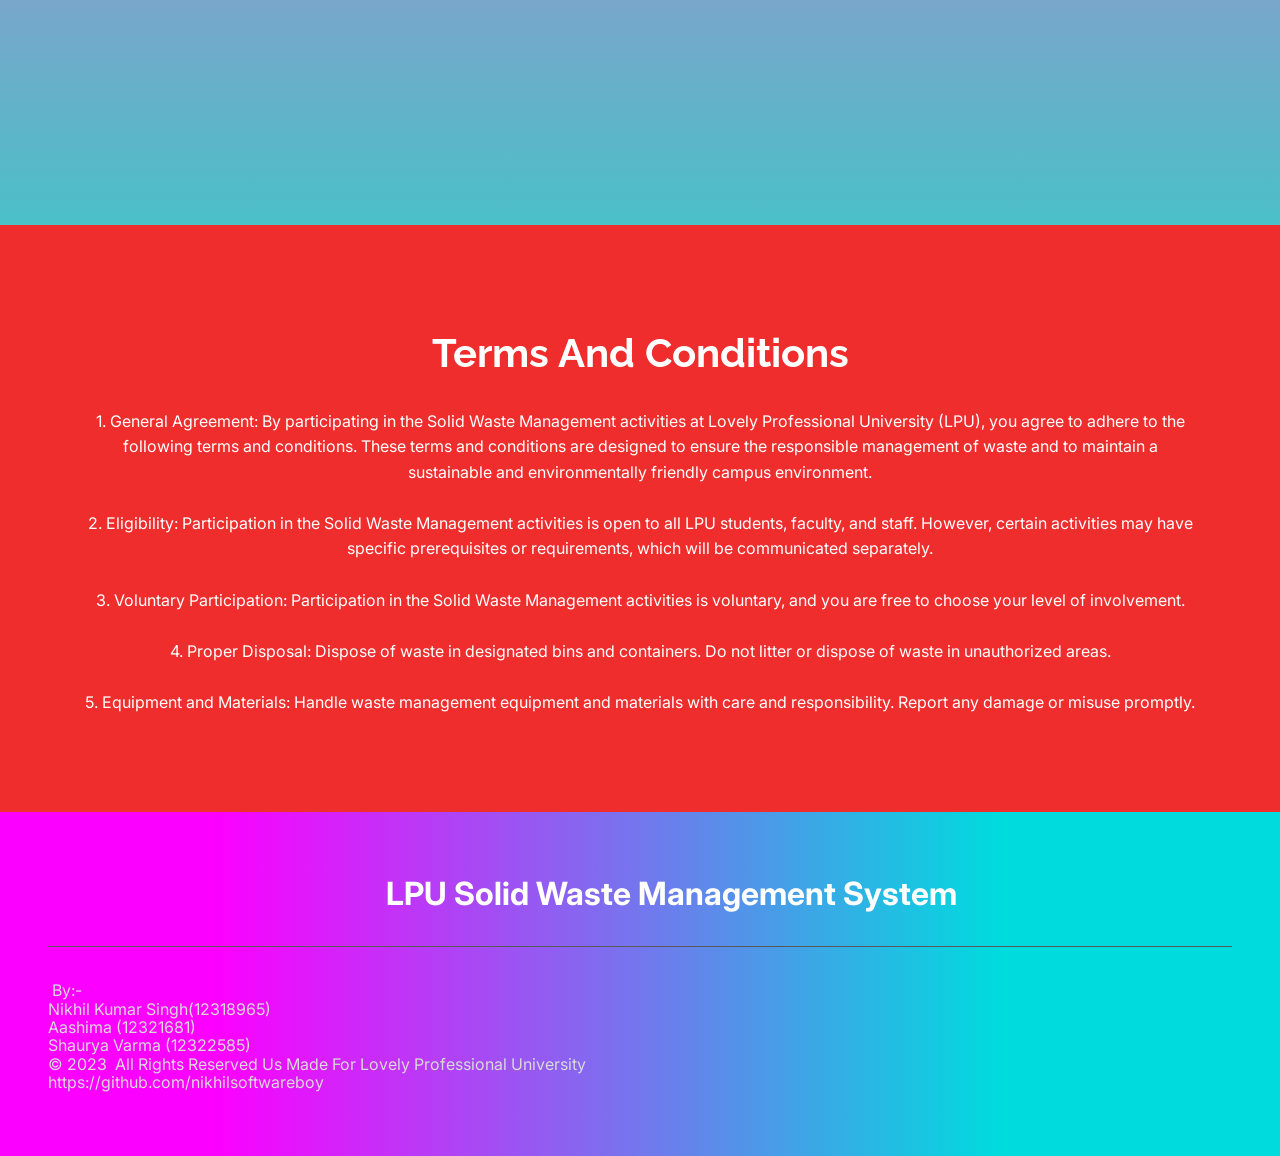
==== commit d51335ee: "Add files via upload" ====
--- a/index.html
+++ b/index.html
@@ -43,6 +43,11 @@
       href="https://fonts.googleapis.com/css2?family=Lato:ital,wght@0,100;0,300;0,400;0,700;0,900;1,100;1,300;1,400;1,700;1,900&amp;display=swap"
       data-tag="font"
     />
+    <link
+      rel="stylesheet"
+      href="https://fonts.googleapis.com/css2?family=Spectral:ital,wght@0,200;0,300;0,400;0,500;0,600;0,700;0,800;1,200;1,300;1,400;1,500;1,600;1,700;1,800&amp;display=swap"
+      data-tag="font"
+    />
     <style>
       @keyframes fade-in-left {
         0% {
@@ -132,12 +137,7 @@
                 <span>Solid Waste Management System</span>
                 <br />
               </h1>
-              <span class="home-hero-sub-heading">
-                Efficient Solid Waste Management System
-              </span>
-              <div class="home-btn-group">
-                <button class="home-hero-button1 button">Get Started</button>
-              </div>
+              <div class="home-btn-group"></div>
             </div>
           </div>
         </div>
@@ -397,11 +397,47 @@
         <div class="home-banner">
           <div class="home-banner1">
             <h1 class="home-banner-heading heading2">
-              Together, We Make a Difference
+              <span>Terms And Conditions</span>
+              <br />
             </h1>
             <span class="home-banner-sub-heading">
-              "Waste Less, Live More." Let's work hand-in-hand to build a
-              cleaner and greener future.
+              <span>
+                1. General Agreement: By participating in the Solid Waste
+                Management activities at Lovely Professional University (LPU),
+                you agree to adhere to the following terms and conditions. These
+                terms and conditions are designed to ensure the responsible
+                management of waste and to maintain a sustainable and
+                environmentally friendly campus environment.
+              </span>
+              <br />
+              <br />
+              <span>
+                2. Eligibility: Participation in the Solid Waste Management
+                activities is open to all LPU students, faculty, and staff.
+                However, certain activities may have specific prerequisites or
+                requirements, which will be communicated separately.
+              </span>
+              <br />
+              <br />
+              <span>
+                3. Voluntary Participation: Participation in the Solid Waste
+                Management activities is voluntary, and you are free to choose
+                your level of involvement.
+              </span>
+              <br />
+              <br />
+              <span>
+                4. Proper Disposal: Dispose of waste in designated bins and
+                containers. Do not litter or dispose of waste in unauthorized
+                areas.
+              </span>
+              <br />
+              <br />
+              <span>
+                5. Equipment and Materials: Handle waste management equipment
+                and materials with care and responsibility. Report any damage or
+                misuse promptly.
+              </span>
             </span>
           </div>
         </div>
@@ -417,7 +453,7 @@
             </div>
             <div class="home-separator"></div>
             <div class="home-container8">
-              <span class="home-text19">
+              <span class="home-text34">
                 <span>&nbsp;By:-</span>
                 <br />
                 <span>Nikhil Kumar Singh(12318965)</span>
--- a/index.css
+++ b/index.css
@@ -148,10 +148,10 @@
   justify-content: space-between;
 }
 .home-logo {
-  color: var(--dl-color-gray-black);
+  color: var(--dl-color-danger-500);
   font-size: 2em;
   text-align: justify;
-  font-family: "Lato";
+  font-family: "Spectral";
   font-weight: bold;
   text-transform: uppercase;
 }
@@ -281,20 +281,24 @@
   display: flex;
   align-items: flex-start;
   justify-content: center;
-  background-color: var(--dl-color-primary1-blue80);
+  background-image: linear-gradient(90deg, rgb(194, 229, 156) 0.00%,rgb(100, 179, 244) 0.00%);
 }
 .home-hero1 {
-  width: 100%;
+  width: 1448px;
+  height: 735px;
   display: flex;
   max-width: var(--dl-size-size-maxwidth);
   min-height: auto;
   align-items: center;
   padding-top: var(--dl-space-space-sixunits);
+  border-color: var(--dl-color-gray-black);
+  border-width: 1px;
   padding-left: var(--dl-space-space-threeunits);
   padding-right: var(--dl-space-space-threeunits);
   flex-direction: column;
   padding-bottom: var(--dl-space-space-sixunits);
   justify-content: center;
+  background-image: url('https://conferences.lpu.in/icrame/imgs/1.jpg');
 }
 .home-container2 {
   gap: var(--dl-space-space-twounits);
@@ -304,43 +308,26 @@
   justify-content: flex-start;
 }
 .home-hero-heading {
-  color: var(--dl-color-gray-white);
+  color: var(--dl-color-primary-100);
+  z-index: 100;
   max-width: 800px;
+  box-shadow: 5px 5px 10px 0px #171616;
   text-align: center;
+  transition: 0.3s;
   font-family: "Raleway";
   line-height: 1.6;
-}
-.home-hero-sub-heading {
-  color: var(--dl-color-gray-white);
-  font-size: 18px;
-  text-align: center;
-  line-height: 1.6;
-}
+  border-color: var(--dl-color-gray-black);
+  border-width: 1px;
+  border-radius: var(--dl-radius-radius-radius4);
+}
+
 .home-btn-group {
   gap: var(--dl-space-space-oneandhalfunits);
+  border: 2px dashed rgba(120, 120, 120, 0.4);
   display: flex;
   align-items: center;
   flex-direction: row;
 }
-.home-hero-button1 {
-  color: var(--dl-color-gray-white);
-  font-size: 18px;
-  transition: 0.3s;
-  font-weight: bold;
-  padding-top: 1.5rem;
-  border-color: var(--dl-color-primary1-blue100);
-  border-width: 0px;
-  padding-left: 3rem;
-  border-radius: 45px;
-  padding-right: 3rem;
-  padding-bottom: 1.5rem;
-  background-color: var(--dl-color-primary1-blue100);
-}
-.home-hero-button1:hover {
-  color: var(--dl-color-gray-white);
-  border-color: rgba(41, 20, 119, 0.9);
-  background-color: rgba(41, 20, 119, 0.9);
-}
 .home-details {
   flex: 0 0 auto;
   width: 100%;
@@ -348,6 +335,7 @@
   display: flex;
   align-items: center;
   justify-content: center;
+  background-image: linear-gradient(to right, #bdc3c7 0%, #2c3e50 100%);
 }
 .home-details1 {
   width: 100%;
@@ -359,6 +347,7 @@
   padding-right: var(--dl-space-space-threeunits);
   padding-bottom: var(--dl-space-space-fourunits);
   justify-content: space-between;
+  background-image: linear-gradient(to right, #bdc3c7 0%, #2c3e50 100%);
 }
 .home-container3 {
   flex: 1;
@@ -409,7 +398,7 @@
   align-items: center;
   flex-direction: column;
   justify-content: center;
-  background-color: var(--dl-color-secondary-grey400);
+  background-image: linear-gradient(to right, #c2e59c 0%, #64b3f4 100%);
 }
 .home-features1 {
   gap: var(--dl-space-space-threeunits);
@@ -423,6 +412,7 @@
   flex-direction: column;
   padding-bottom: var(--dl-space-space-fourunits);
   justify-content: flex-start;
+  background-image: linear-gradient(to right, #f1f2b5 0%, #135058 100%);
 }
 .home-container4 {
   display: flex;
@@ -459,6 +449,7 @@
   display: flex;
   align-items: center;
   justify-content: center;
+  background-image: linear-gradient(#feac5e 0%, #c779d0 50%, #4bc0c8 100%);
 }
 .home-gallery1 {
   gap: var(--dl-space-space-oneandhalfunits);
@@ -471,6 +462,7 @@
   padding-right: var(--dl-space-space-threeunits);
   flex-direction: column;
   padding-bottom: var(--dl-space-space-fourunits);
+  background-image: linear-gradient(#feac5e 0%, #c779d0 50%, #4bc0c8 100%);
 }
 .home-gallery-heading {
   text-align: center;
@@ -498,7 +490,7 @@
   display: flex;
   align-items: center;
   justify-content: center;
-  background-color: var(--dl-color-gray-black);
+  background-color: #EF2D2D;
 }
 .home-banner1 {
   gap: var(--dl-space-space-oneandhalfunits);
@@ -512,6 +504,7 @@
   flex-direction: column;
   padding-bottom: var(--dl-space-space-sixunits);
   justify-content: flex-start;
+  background-color: #ef2d2d;
 }
 .home-banner-heading {
   color: var(--dl-color-gray-white);
@@ -532,7 +525,7 @@
   display: flex;
   align-items: center;
   justify-content: center;
-  background-color: var(--dl-color-gray-black);
+  background-image: linear-gradient(90deg, rgb(252, 0, 255) 0.00%,rgb(0, 219, 222) 100.00%);
 }
 .home-footer1 {
   width: 100%;
@@ -546,6 +539,7 @@
   flex-direction: column;
   padding-bottom: var(--dl-space-space-fourunits);
   justify-content: space-between;
+  background-image: linear-gradient(90deg, rgb(252, 0, 255) 17.00%,rgb(0, 219, 222) 78.00%);
 }
 .home-container7 {
   gap: var(--dl-space-space-oneandhalfunits);
@@ -586,7 +580,7 @@
   flex-direction: row;
   justify-content: flex-start;
 }
-.home-text19 {
+.home-text34 {
   color: var(--dl-color-secondary-gray500);
 }
 @media(max-width: 1200px) {
@@ -613,11 +607,6 @@
   .home-text {
     text-align: center;
   }
-  .home-hero-sub-heading {
-    text-align: center;
-    padding-left: var(--dl-space-space-threeunits);
-    padding-right: var(--dl-space-space-threeunits);
-  }
   .home-details-sub-heading {
     text-align: center;
     padding-left: var(--dl-space-space-threeunits);
@@ -675,10 +664,6 @@
   .home-hero1 {
     padding-left: var(--dl-space-space-twounits);
     padding-right: var(--dl-space-space-twounits);
-  }
-  .home-hero-sub-heading {
-    padding-left: var(--dl-space-space-unit);
-    padding-right: var(--dl-space-space-unit);
   }
   .home-details1 {
     align-items: center;
@@ -751,7 +736,7 @@
     flex-direction: column;
     justify-content: space-between;
   }
-  .home-text19 {
+  .home-text34 {
     margin-bottom: var(--dl-space-space-oneandhalfunits);
   }
 }
@@ -814,7 +799,7 @@
     flex-direction: column;
     justify-content: space-between;
   }
-  .home-text19 {
+  .home-text34 {
     text-align: center;
     margin-bottom: var(--dl-space-space-oneandhalfunits);
   }
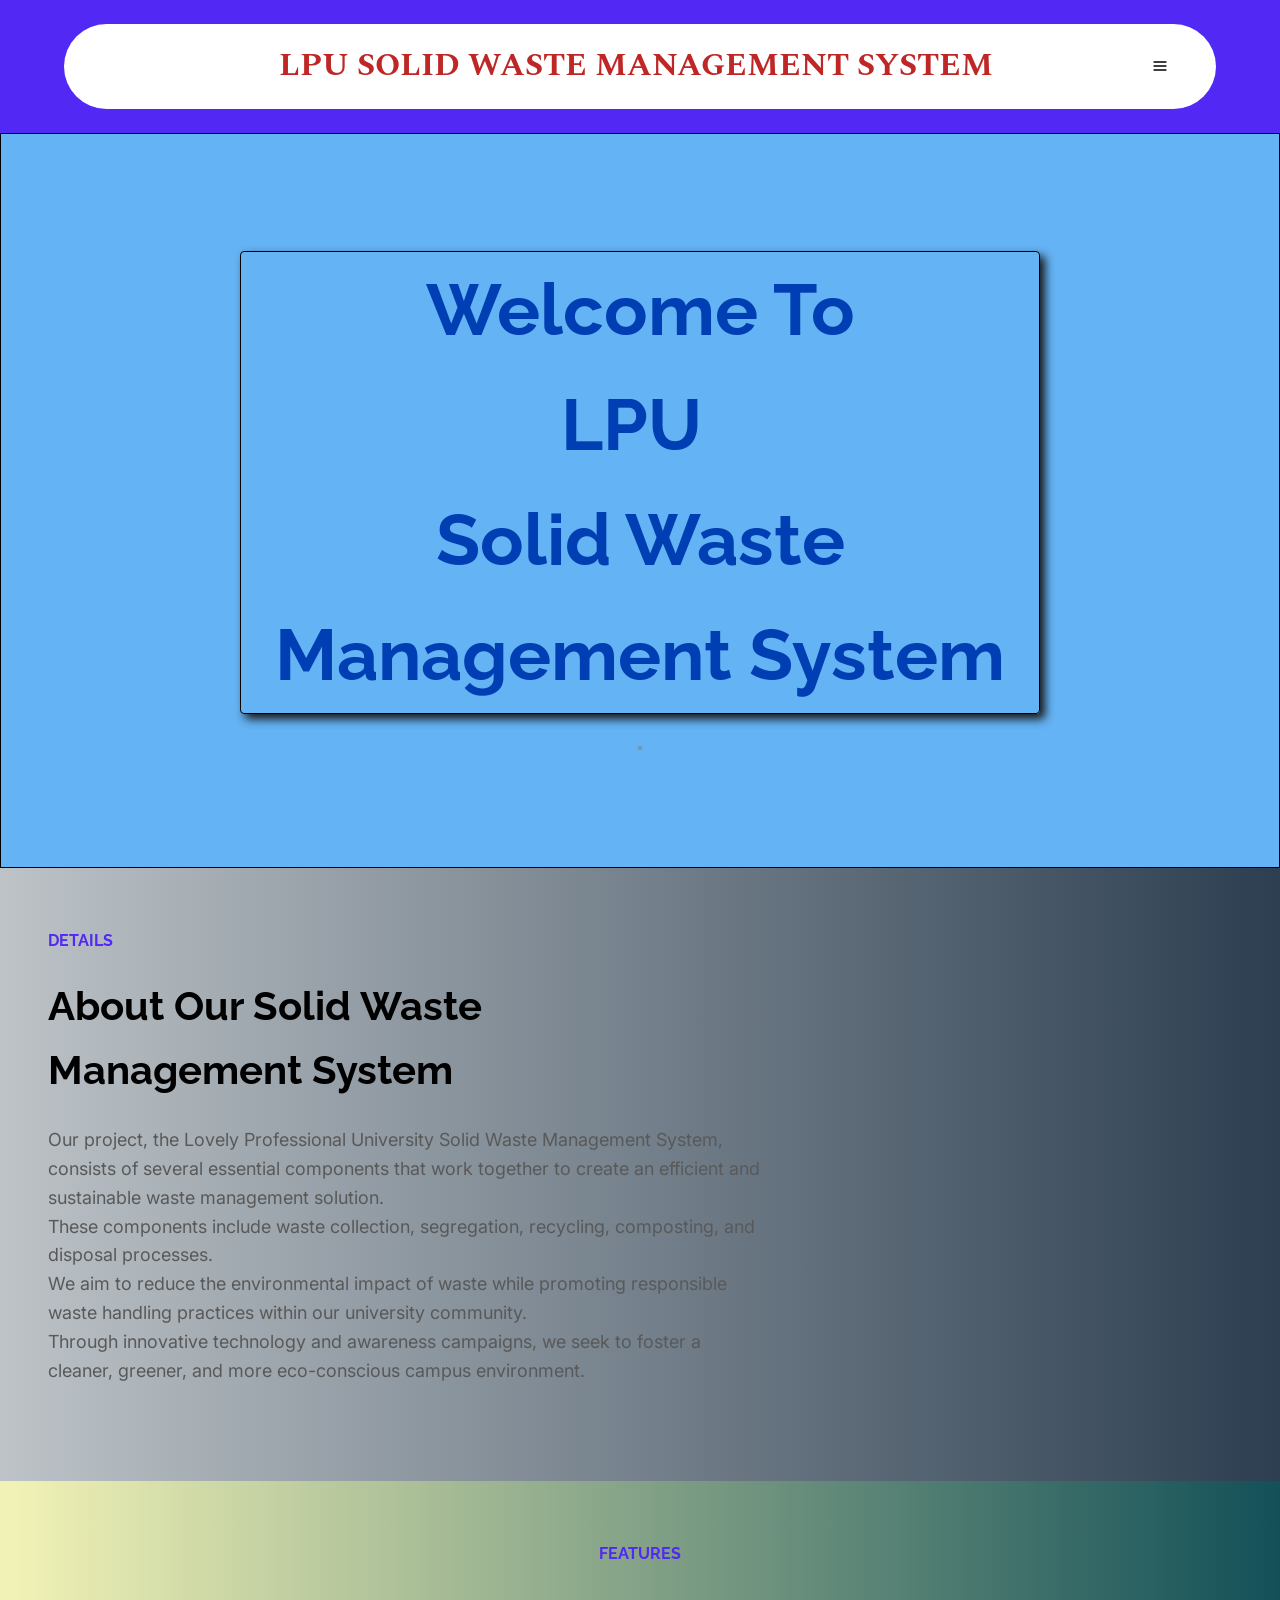
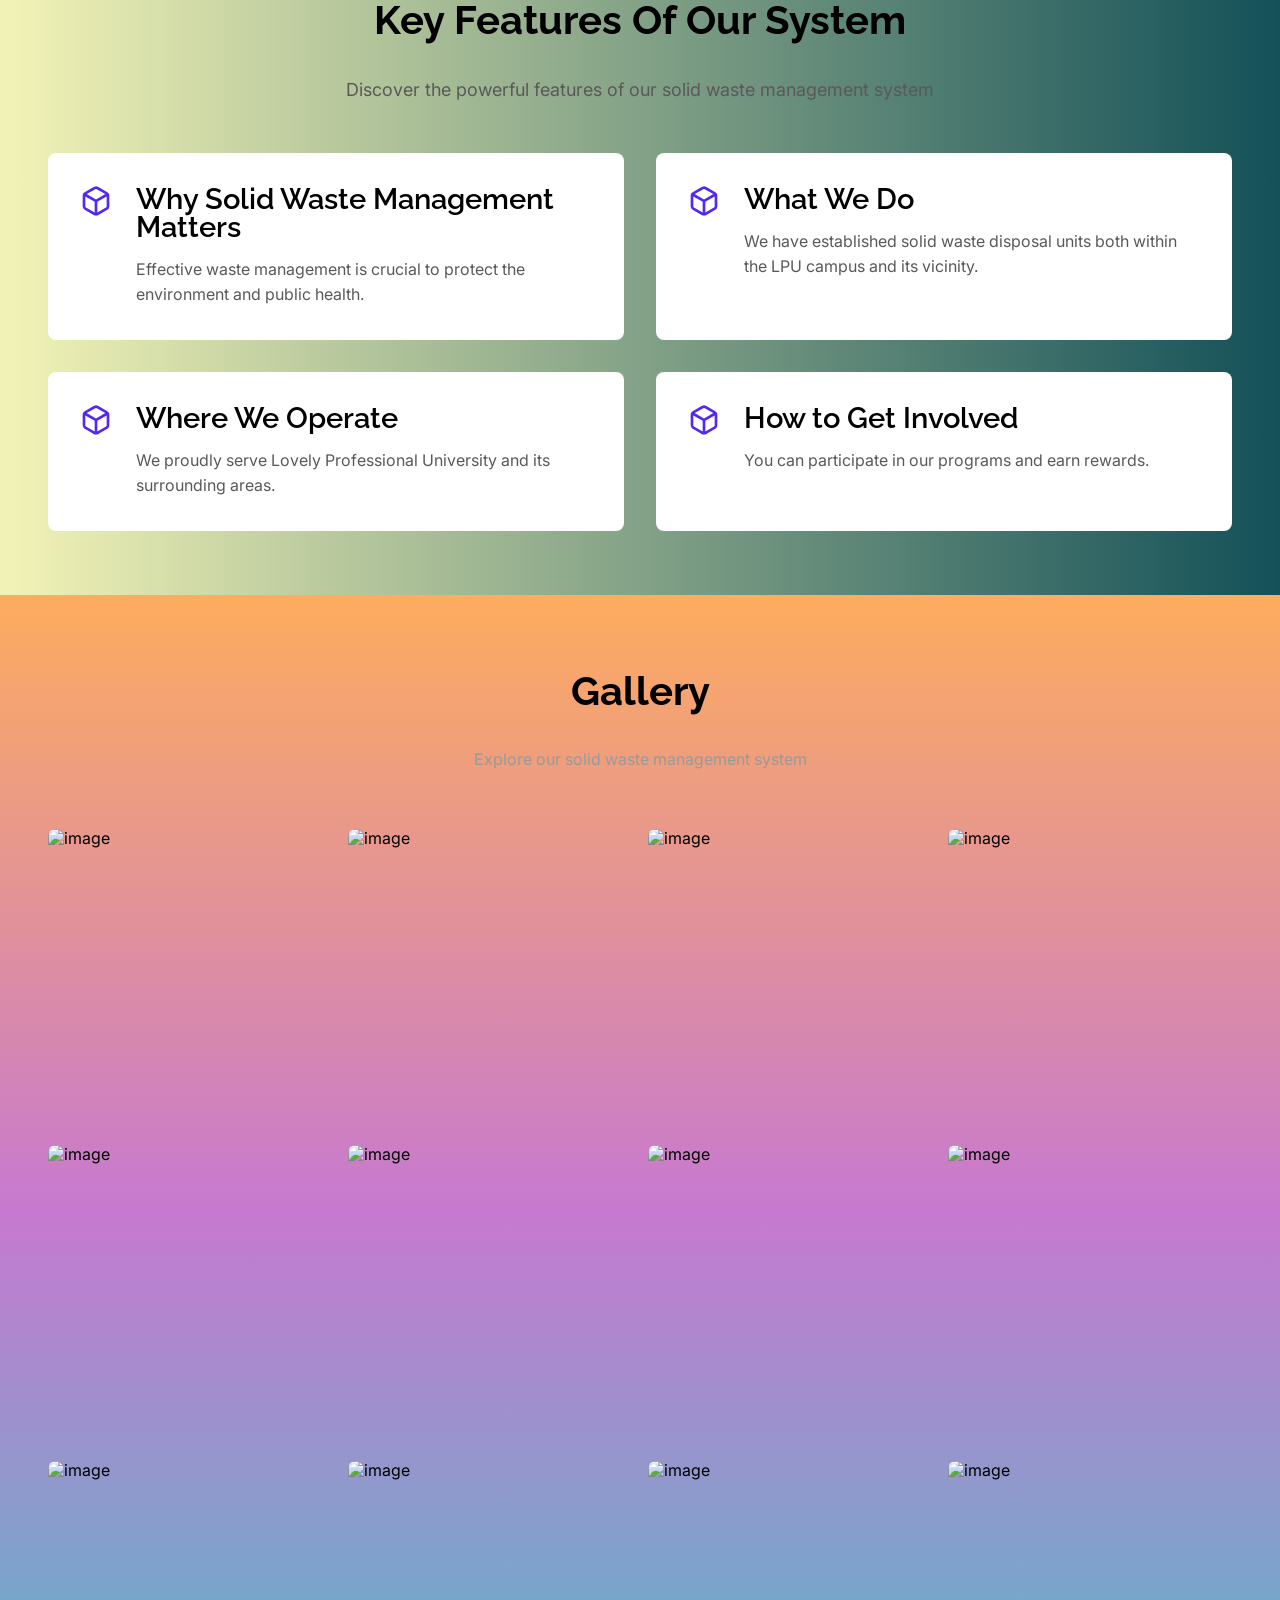
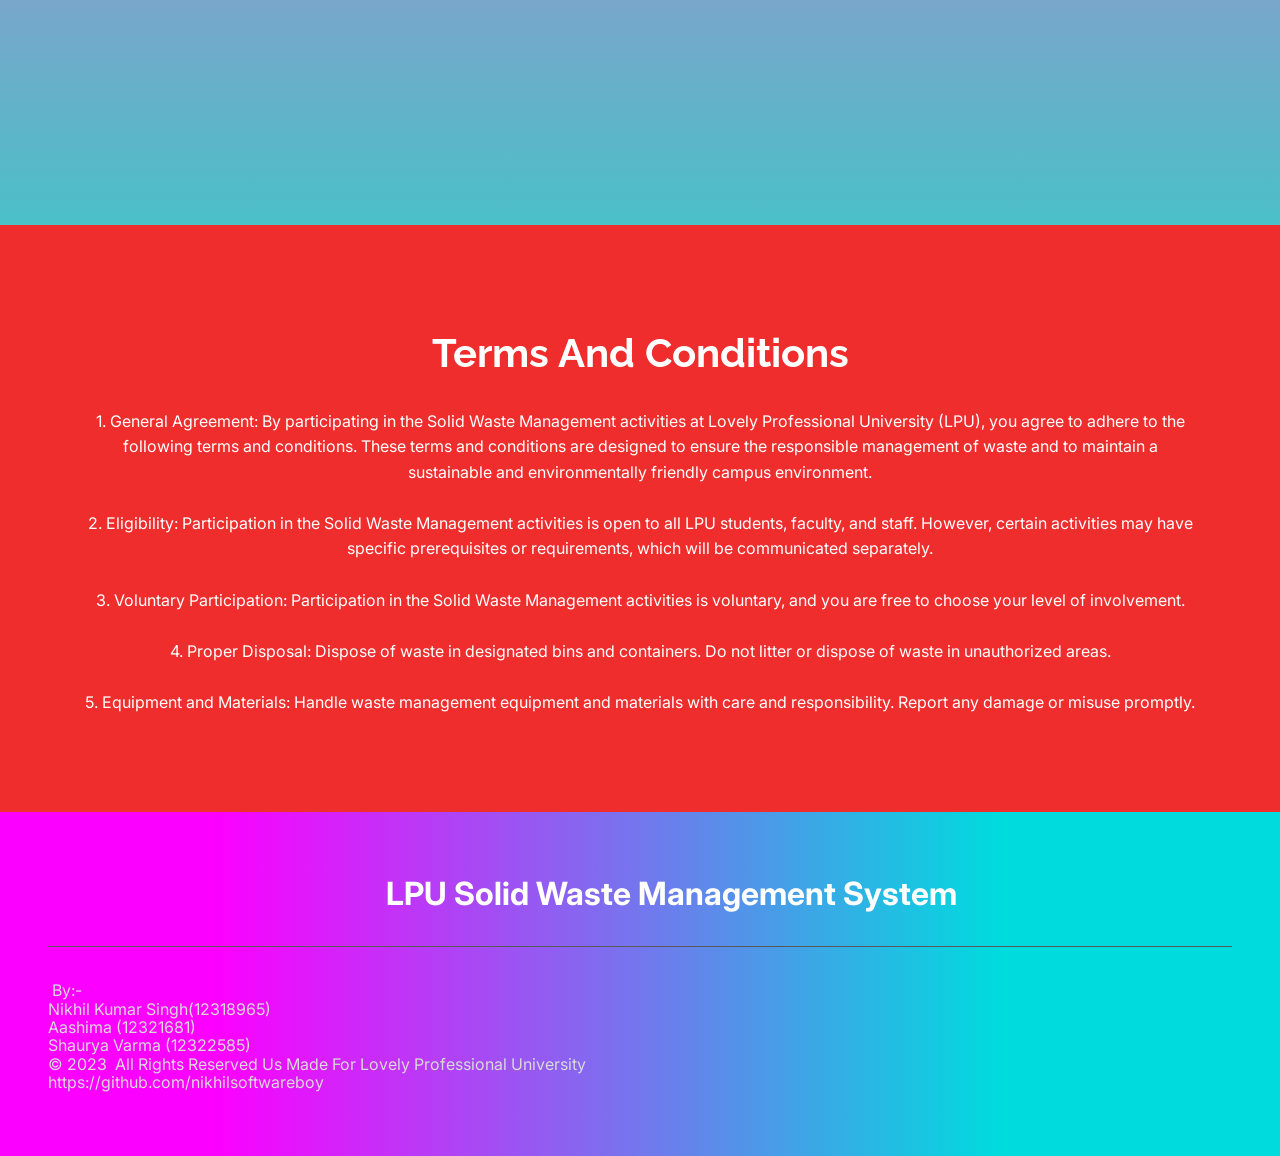
==== commit d4d2b7ec: "Add files via upload" ====
--- a/index.html
+++ b/index.html
@@ -40,12 +40,12 @@
     />
     <link
       rel="stylesheet"
-      href="https://fonts.googleapis.com/css2?family=Lato:ital,wght@0,100;0,300;0,400;0,700;0,900;1,100;1,300;1,400;1,700;1,900&amp;display=swap"
+      href="https://fonts.googleapis.com/css2?family=Spectral:ital,wght@0,200;0,300;0,400;0,500;0,600;0,700;0,800;1,200;1,300;1,400;1,500;1,600;1,700;1,800&amp;display=swap"
       data-tag="font"
     />
     <link
       rel="stylesheet"
-      href="https://fonts.googleapis.com/css2?family=Spectral:ital,wght@0,200;0,300;0,400;0,500;0,600;0,700;0,800;1,200;1,300;1,400;1,500;1,600;1,700;1,800&amp;display=swap"
+      href="https://fonts.googleapis.com/css2?family=Lato:ital,wght@0,100;0,300;0,400;0,700;0,900;1,100;1,300;1,400;1,700;1,900&amp;display=swap"
       data-tag="font"
     />
     <style>
--- a/index.css
+++ b/index.css
@@ -398,7 +398,7 @@
   align-items: center;
   flex-direction: column;
   justify-content: center;
-  background-image: linear-gradient(to right, #c2e59c 0%, #64b3f4 100%);
+  background-image: linear-gradient(90deg, rgb(241, 242, 181) 0.00%,rgb(19, 80, 88) 100.00%);
 }
 .home-features1 {
   gap: var(--dl-space-space-threeunits);
@@ -412,7 +412,7 @@
   flex-direction: column;
   padding-bottom: var(--dl-space-space-fourunits);
   justify-content: flex-start;
-  background-image: linear-gradient(to right, #f1f2b5 0%, #135058 100%);
+  background-image: linear-gradient(90deg, rgb(241, 242, 181) 1.00%,rgb(19, 80, 88) 100.00%);
 }
 .home-container4 {
   display: flex;
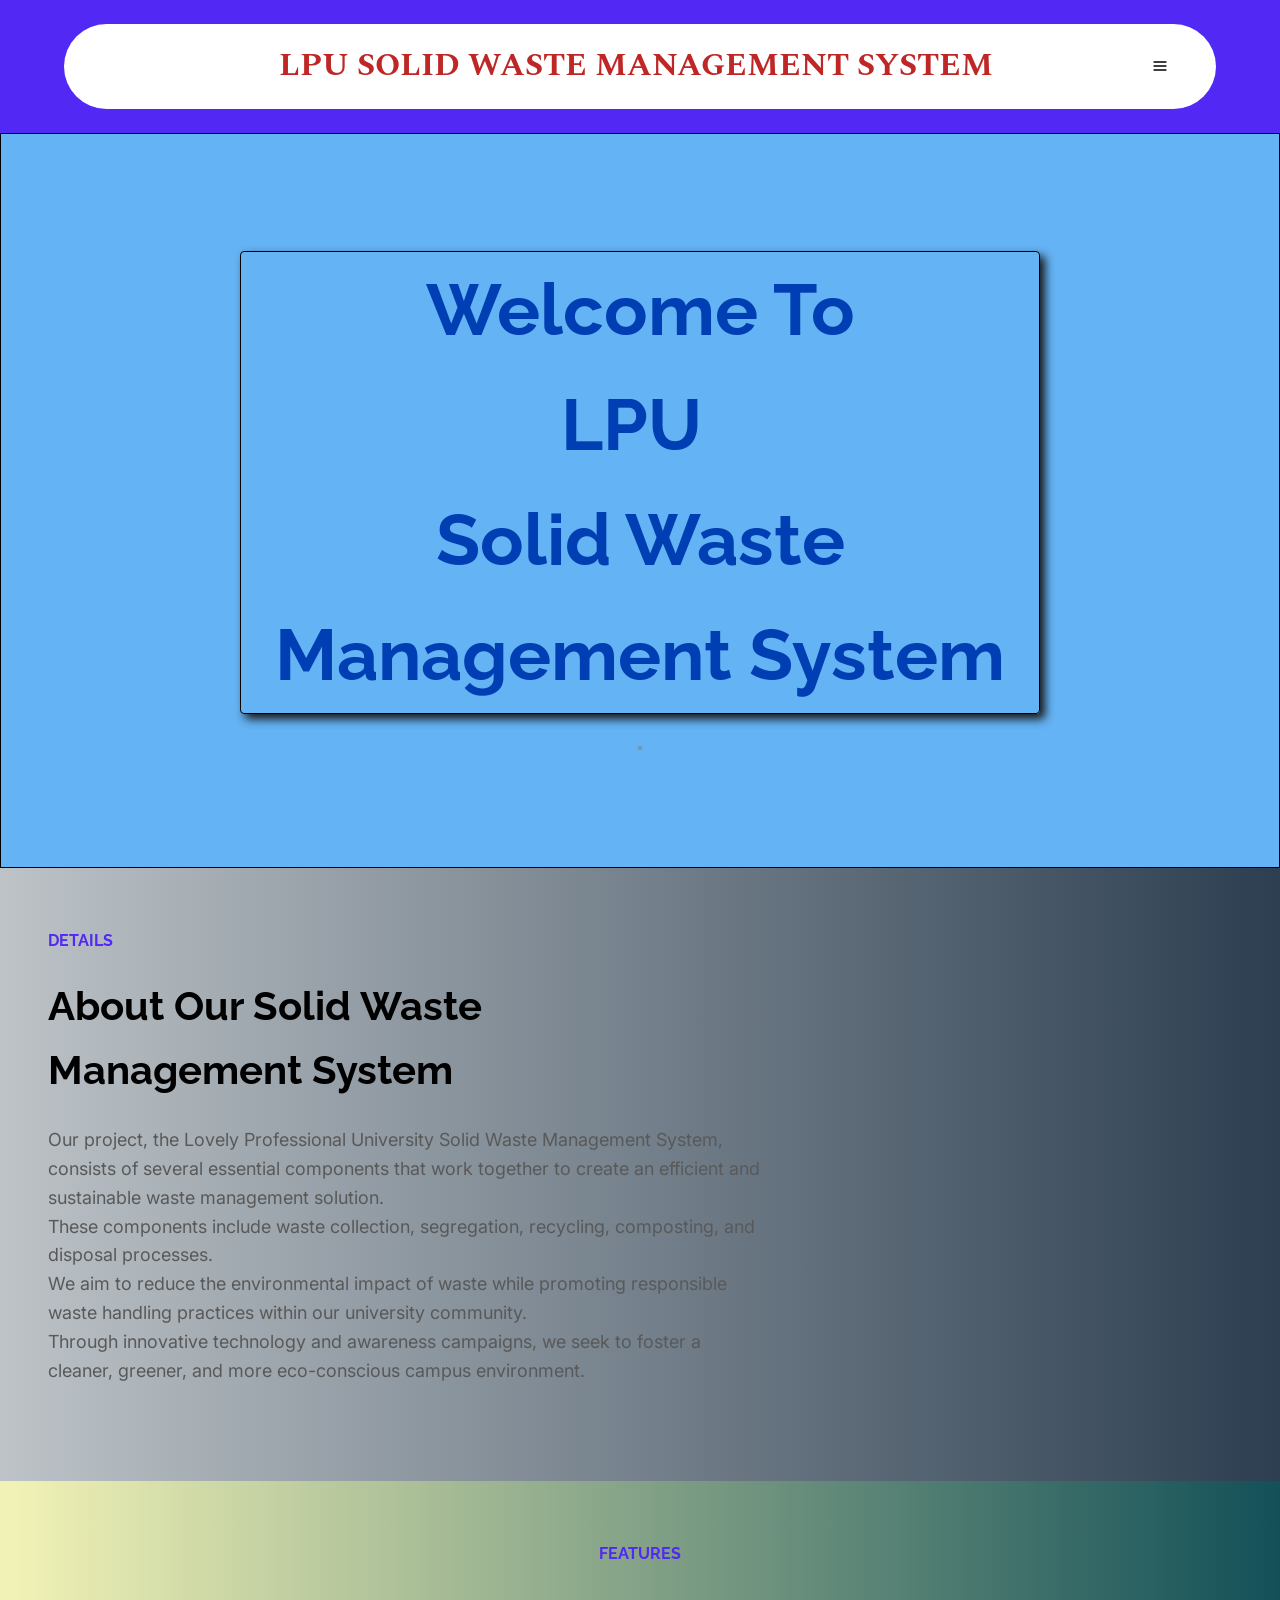
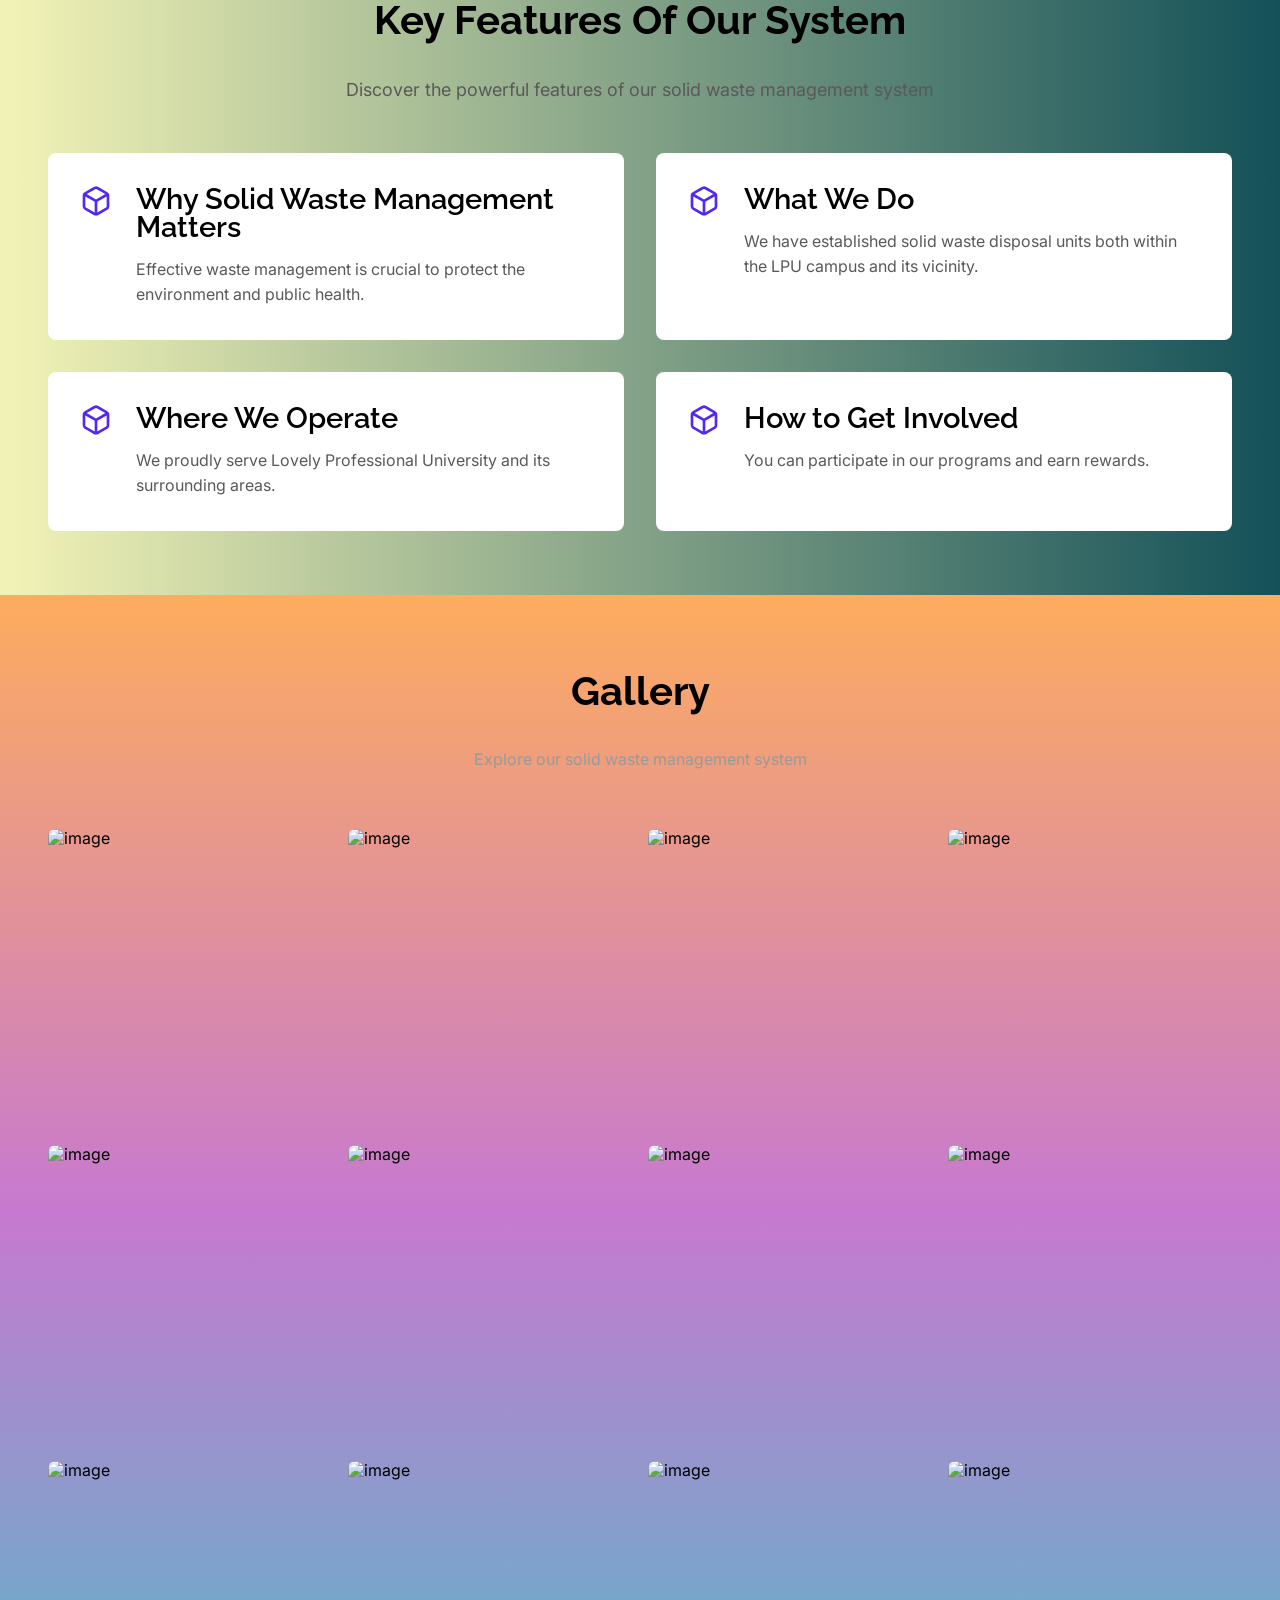
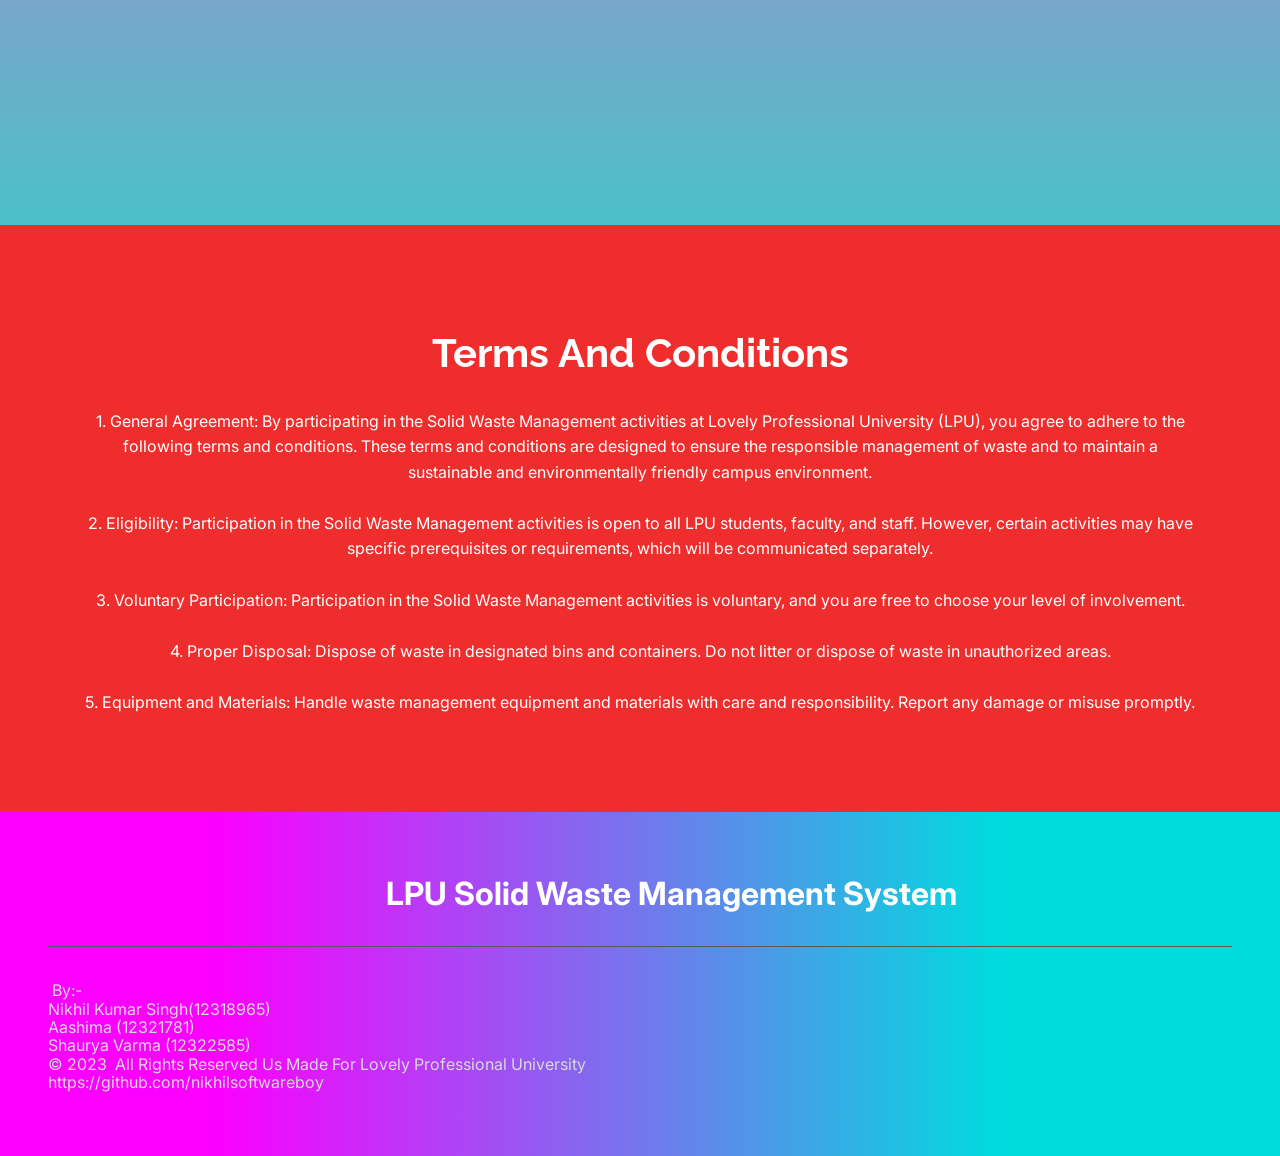
==== commit d9f888df: "Add files via upload" ====
--- a/index.html
+++ b/index.html
@@ -458,7 +458,7 @@
                 <br />
                 <span>Nikhil Kumar Singh(12318965)</span>
                 <br />
-                <span>Aashima (12321681)</span>
+                <span>Aashima (12321781)</span>
                 <br />
                 <span>Shaurya Varma (12322585)</span>
                 <br />
--- a/index.css
+++ b/index.css
@@ -1,3 +1,4 @@
+@import url('https://fonts.googleapis.com/css2?family=Noto+Sans:wght@400;500;800;900&family=Outfit:wght@100;200;500;600;900&family=Poppins:wght@300;400;500&family=Raleway:wght@600;900&display=swap');
 .feature-card-feature-card {
   width: 100%;
   display: flex;
